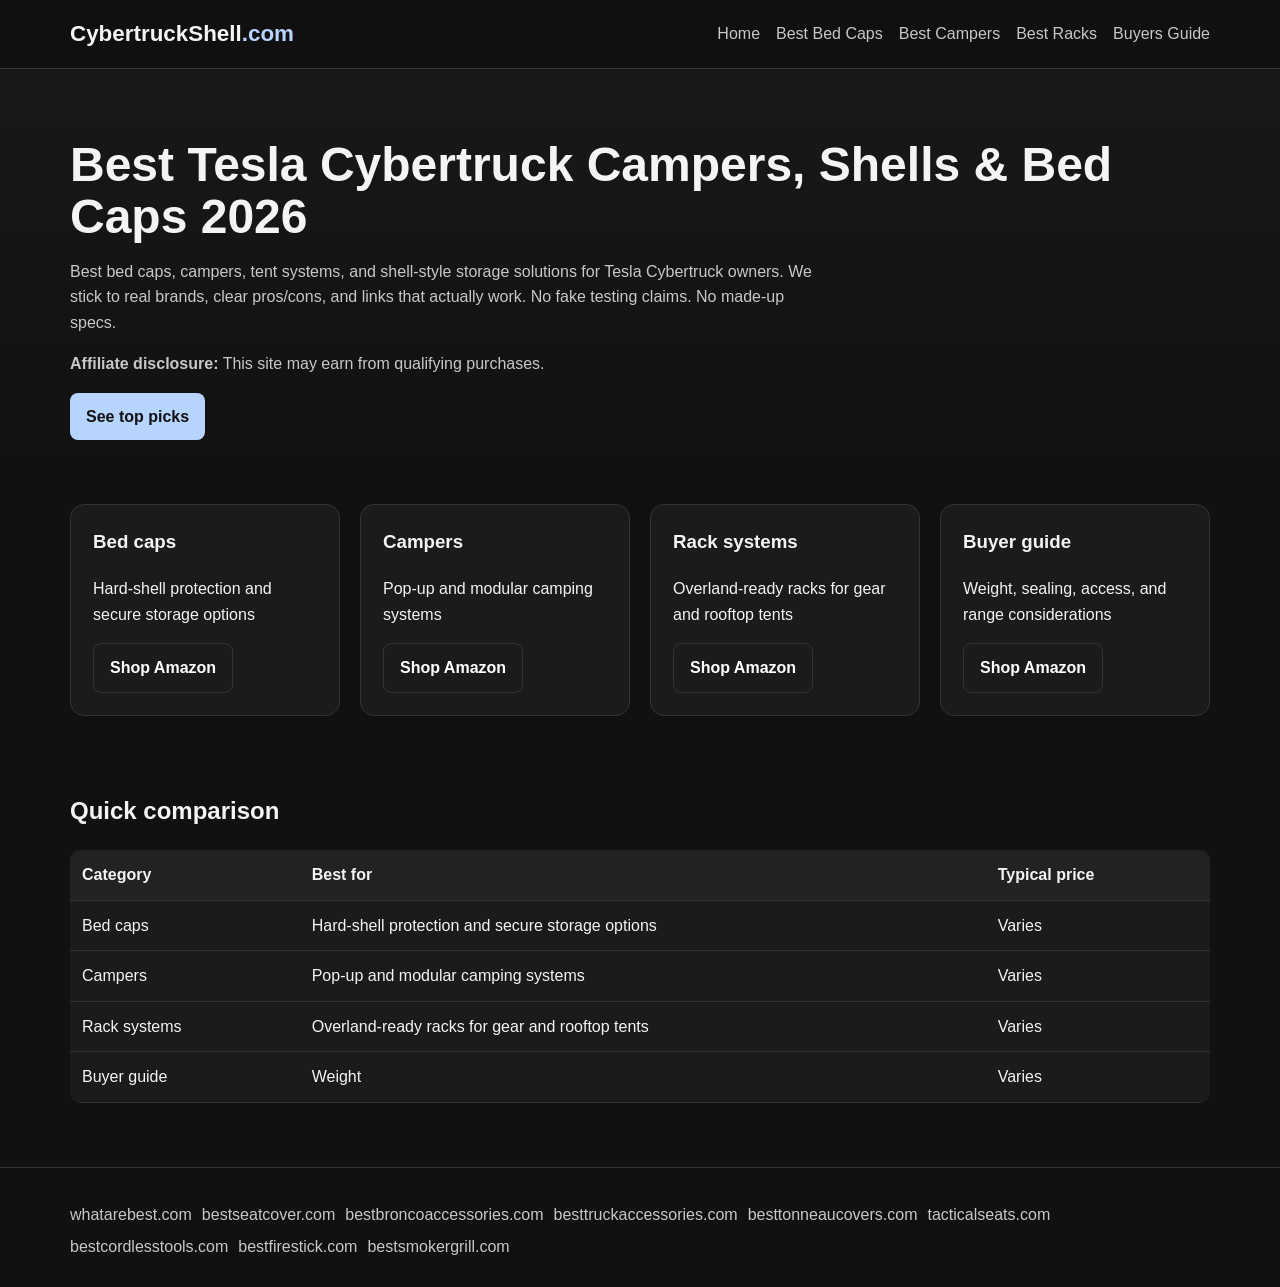
==== index.html @ 1a629e24 "Build affiliate site" ====
<!DOCTYPE html><html lang="en"><head><meta charset="UTF-8"><meta name="viewport" content="width=device-width,initial-scale=1"><title>Best Tesla Cybertruck Campers, Shells & Bed Caps 2026 | CybertruckShell.com</title><meta name="description" content="Best bed caps, campers, tent systems, and shell-style storage solutions for Tesla Cybertruck owners."><link rel="stylesheet" href="style.css"></head><body><nav><div class="container"><div class="logo">CybertruckShell<span>.com</span></div><div class="nav-links"><a href="index.html">Home</a><a href="best-bed-caps.html">Best Bed Caps</a><a href="best-campers.html">Best Campers</a><a href="best-racks.html">Best Racks</a><a href="buyers-guide.html">Buyers Guide</a></div></div></nav><header class="hero"><div class="container"><h1>Best Tesla Cybertruck Campers, Shells & Bed Caps 2026</h1><p>Best bed caps, campers, tent systems, and shell-style storage solutions for Tesla Cybertruck owners. We stick to real brands, clear pros/cons, and links that actually work. No fake testing claims. No made-up specs.</p><p><strong>Affiliate disclosure:</strong> This site may earn from qualifying purchases.</p><a class="btn btn-primary" href="#picks">See top picks</a></div></header><section id="picks"><div class="container"><div class="grid"><div class="card"><h3>Bed caps</h3><p>Hard-shell protection and secure storage options</p><a class="btn btn-outline" href="https://www.amazon.com/s?k=tesla+cybertruck+shell+bed+caps&tag=brazenprodu01-20" target="_blank" rel="nofollow noopener">Shop Amazon</a></div><div class="card"><h3>Campers</h3><p>Pop-up and modular camping systems</p><a class="btn btn-outline" href="https://www.amazon.com/s?k=tesla+cybertruck+shell+campers&tag=brazenprodu01-20" target="_blank" rel="nofollow noopener">Shop Amazon</a></div><div class="card"><h3>Rack systems</h3><p>Overland-ready racks for gear and rooftop tents</p><a class="btn btn-outline" href="https://www.amazon.com/s?k=tesla+cybertruck+shell+rack+systems&tag=brazenprodu01-20" target="_blank" rel="nofollow noopener">Shop Amazon</a></div><div class="card"><h3>Buyer guide</h3><p>Weight, sealing, access, and range considerations</p><a class="btn btn-outline" href="https://www.amazon.com/s?k=tesla+cybertruck+shell+buyer+guide&tag=brazenprodu01-20" target="_blank" rel="nofollow noopener">Shop Amazon</a></div></div></div></section><section><div class="container"><h2>Quick comparison</h2><table><thead><tr><th>Category</th><th>Best for</th><th>Typical price</th></tr></thead><tbody><tr><td>Bed caps</td><td>Hard-shell protection and secure storage options</td><td>Varies</td></tr><tr><td>Campers</td><td>Pop-up and modular camping systems</td><td>Varies</td></tr><tr><td>Rack systems</td><td>Overland-ready racks for gear and rooftop tents</td><td>Varies</td></tr><tr><td>Buyer guide</td><td>Weight</td><td>Varies</td></tr></tbody></table></div></section><footer class="footer"><div class="container"><div class="network"><a href="https://whatarebest.com">whatarebest.com</a><a href="https://bestseatcover.com">bestseatcover.com</a><a href="https://bestbroncoaccessories.com">bestbroncoaccessories.com</a><a href="https://besttruckaccessories.com">besttruckaccessories.com</a><a href="https://besttonneaucovers.com">besttonneaucovers.com</a><a href="https://tacticalseats.com">tacticalseats.com</a><a href="https://bestcordlesstools.com">bestcordlesstools.com</a><a href="https://bestfirestick.com">bestfirestick.com</a><a href="https://bestsmokergrill.com">bestsmokergrill.com</a></div></div></footer></body></html>
---- style.css ----
:root{--bg:#111;--card:#1b1b1b;--text:#f4f4f4;--muted:#c8c8c8;--accent:#b7d4ff;--border:#333}*{box-sizing:border-box}body{margin:0;font-family:Arial,sans-serif;background:var(--bg);color:var(--text);line-height:1.6}a{color:var(--accent);text-decoration:none}.container{max-width:1180px;margin:0 auto;padding:0 20px}nav{position:sticky;top:0;background:#111c;border-bottom:1px solid var(--border)}nav .container{display:flex;justify-content:space-between;align-items:center;padding:16px 20px}.logo{font-weight:800;font-size:1.4rem}.logo span{color:var(--accent)}.nav-links a{margin-left:16px;color:var(--muted)}.hero{padding:70px 0 36px;background:linear-gradient(180deg,rgba(255,255,255,.03),transparent)}.hero h1{font-size:3rem;line-height:1.08;margin:0 0 12px}.hero p{max-width:760px;color:var(--muted)}.grid{display:grid;grid-template-columns:repeat(auto-fit,minmax(260px,1fr));gap:20px}.card{background:var(--card);border:1px solid var(--border);border-radius:14px;padding:22px}.card h3{margin-top:0}.btn{display:inline-block;padding:11px 16px;border-radius:8px;font-weight:700}.btn-primary{background:var(--accent);color:#111}.btn-outline{border:1px solid var(--border);color:#fff}section{padding:28px 0}table{width:100%;border-collapse:collapse;background:var(--card);border-radius:10px;overflow:hidden}th,td{padding:12px;border-bottom:1px solid var(--border);text-align:left}th{background:#222}.footer{border-top:1px solid var(--border);margin-top:36px;padding:28px 0;color:var(--muted)}.network a{display:inline-block;margin:6px 10px 0 0;color:var(--muted)}@media(max-width:700px){.hero h1{font-size:2.2rem}nav .container{display:block}.nav-links{margin-top:10px}}
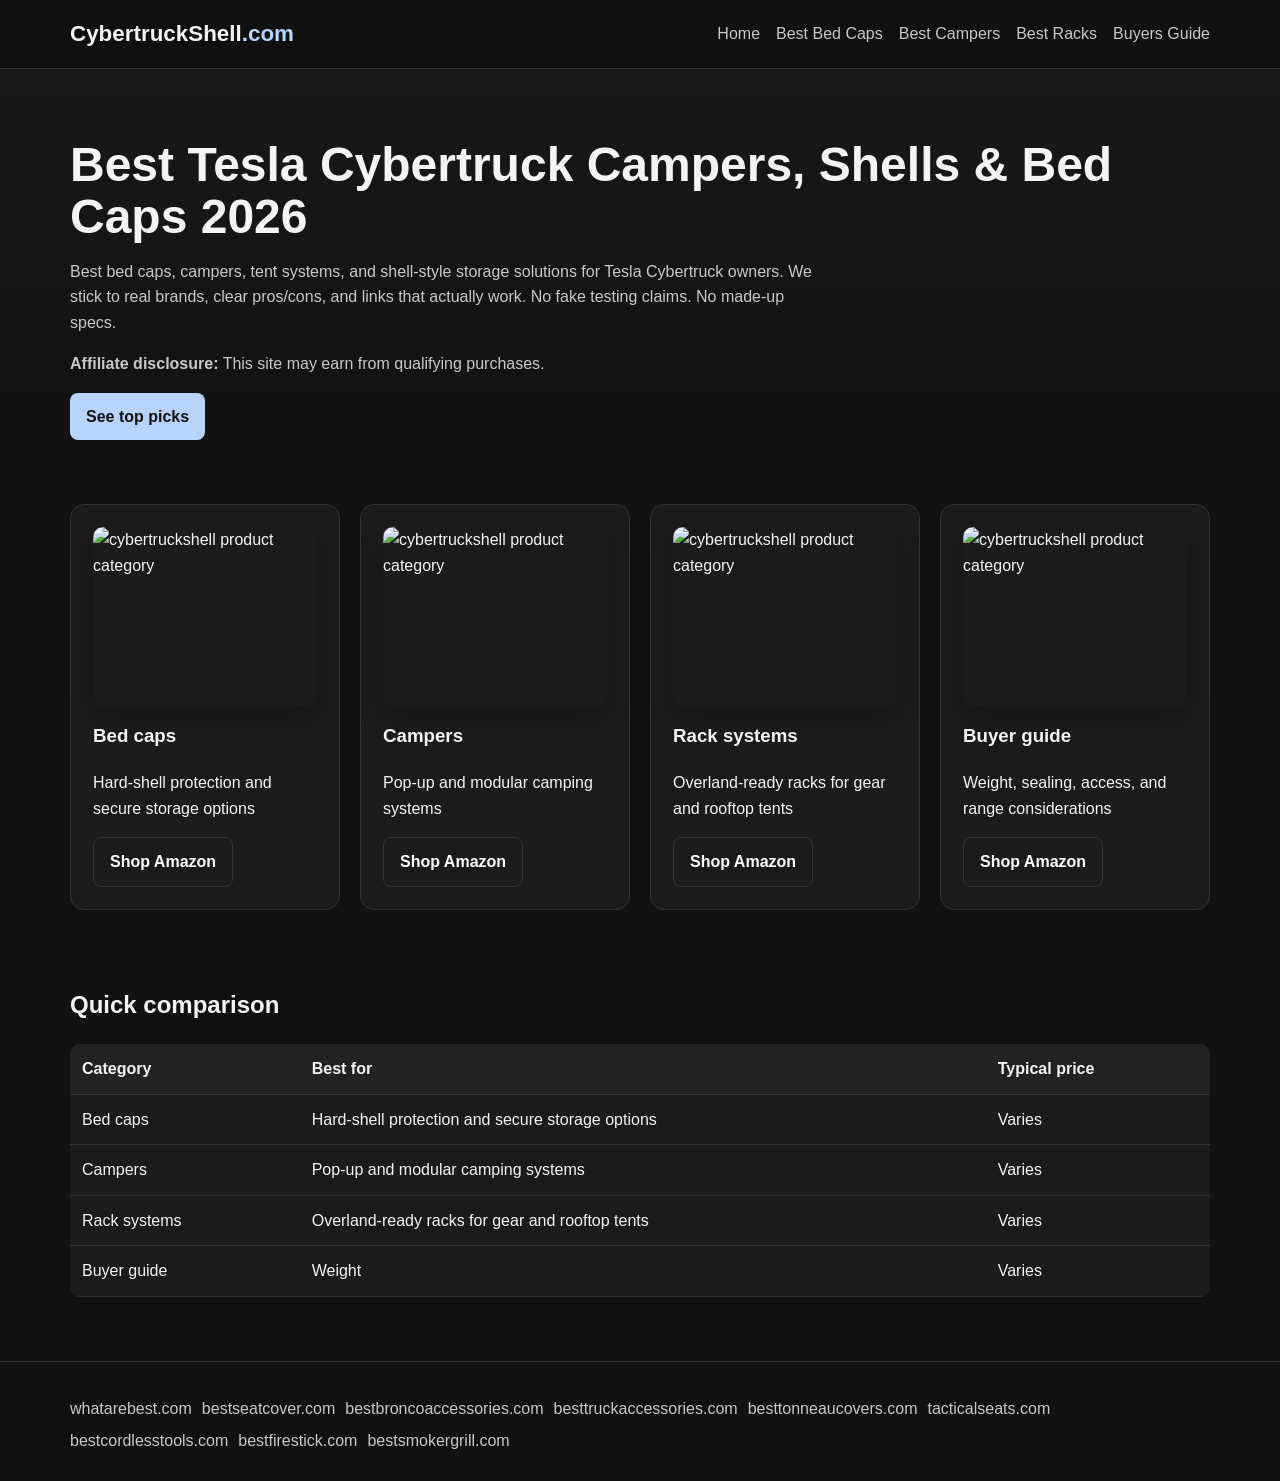
==== commit a778c9eb: "Upgrade: real hero/card imagery, cleaner copy, buyer-first framing" ====
--- a/index.html
+++ b/index.html
@@ -1 +1 @@
-<!DOCTYPE html><html lang="en"><head><meta charset="UTF-8"><meta name="viewport" content="width=device-width,initial-scale=1"><title>Best Tesla Cybertruck Campers, Shells & Bed Caps 2026 | CybertruckShell.com</title><meta name="description" content="Best bed caps, campers, tent systems, and shell-style storage solutions for Tesla Cybertruck owners."><link rel="stylesheet" href="style.css"></head><body><nav><div class="container"><div class="logo">CybertruckShell<span>.com</span></div><div class="nav-links"><a href="index.html">Home</a><a href="best-bed-caps.html">Best Bed Caps</a><a href="best-campers.html">Best Campers</a><a href="best-racks.html">Best Racks</a><a href="buyers-guide.html">Buyers Guide</a></div></div></nav><header class="hero"><div class="container"><h1>Best Tesla Cybertruck Campers, Shells & Bed Caps 2026</h1><p>Best bed caps, campers, tent systems, and shell-style storage solutions for Tesla Cybertruck owners. We stick to real brands, clear pros/cons, and links that actually work. No fake testing claims. No made-up specs.</p><p><strong>Affiliate disclosure:</strong> This site may earn from qualifying purchases.</p><a class="btn btn-primary" href="#picks">See top picks</a></div></header><section id="picks"><div class="container"><div class="grid"><div class="card"><h3>Bed caps</h3><p>Hard-shell protection and secure storage options</p><a class="btn btn-outline" href="https://www.amazon.com/s?k=tesla+cybertruck+shell+bed+caps&tag=brazenprodu01-20" target="_blank" rel="nofollow noopener">Shop Amazon</a></div><div class="card"><h3>Campers</h3><p>Pop-up and modular camping systems</p><a class="btn btn-outline" href="https://www.amazon.com/s?k=tesla+cybertruck+shell+campers&tag=brazenprodu01-20" target="_blank" rel="nofollow noopener">Shop Amazon</a></div><div class="card"><h3>Rack systems</h3><p>Overland-ready racks for gear and rooftop tents</p><a class="btn btn-outline" href="https://www.amazon.com/s?k=tesla+cybertruck+shell+rack+systems&tag=brazenprodu01-20" target="_blank" rel="nofollow noopener">Shop Amazon</a></div><div class="card"><h3>Buyer guide</h3><p>Weight, sealing, access, and range considerations</p><a class="btn btn-outline" href="https://www.amazon.com/s?k=tesla+cybertruck+shell+buyer+guide&tag=brazenprodu01-20" target="_blank" rel="nofollow noopener">Shop Amazon</a></div></div></div></section><section><div class="container"><h2>Quick comparison</h2><table><thead><tr><th>Category</th><th>Best for</th><th>Typical price</th></tr></thead><tbody><tr><td>Bed caps</td><td>Hard-shell protection and secure storage options</td><td>Varies</td></tr><tr><td>Campers</td><td>Pop-up and modular camping systems</td><td>Varies</td></tr><tr><td>Rack systems</td><td>Overland-ready racks for gear and rooftop tents</td><td>Varies</td></tr><tr><td>Buyer guide</td><td>Weight</td><td>Varies</td></tr></tbody></table></div></section><footer class="footer"><div class="container"><div class="network"><a href="https://whatarebest.com">whatarebest.com</a><a href="https://bestseatcover.com">bestseatcover.com</a><a href="https://bestbroncoaccessories.com">bestbroncoaccessories.com</a><a href="https://besttruckaccessories.com">besttruckaccessories.com</a><a href="https://besttonneaucovers.com">besttonneaucovers.com</a><a href="https://tacticalseats.com">tacticalseats.com</a><a href="https://bestcordlesstools.com">bestcordlesstools.com</a><a href="https://bestfirestick.com">bestfirestick.com</a><a href="https://bestsmokergrill.com">bestsmokergrill.com</a></div></div></footer></body></html>+<!DOCTYPE html><html lang="en"><head><meta charset="UTF-8"><meta name="viewport" content="width=device-width,initial-scale=1"><title>Best Tesla Cybertruck Campers, Shells & Bed Caps 2026 | CybertruckShell.com</title><meta name="description" content="Best bed caps, campers, tent systems, and shell-style storage solutions for Tesla Cybertruck owners."><link rel="stylesheet" href="style.css"></head><body><nav><div class="container"><div class="logo">CybertruckShell<span>.com</span></div><div class="nav-links"><a href="index.html">Home</a><a href="best-bed-caps.html">Best Bed Caps</a><a href="best-campers.html">Best Campers</a><a href="best-racks.html">Best Racks</a><a href="buyers-guide.html">Buyers Guide</a></div></div></nav><header class="hero"><div class="container"><h1>Best Tesla Cybertruck Campers, Shells & Bed Caps 2026</h1><p>Best bed caps, campers, tent systems, and shell-style storage solutions for Tesla Cybertruck owners. We stick to real brands, clear pros/cons, and links that actually work. No fake testing claims. No made-up specs.</p><p><strong>Affiliate disclosure:</strong> This site may earn from qualifying purchases.</p><a class="btn btn-primary" href="#picks">See top picks</a></div></header><section id="picks"><div class="container"><div class="grid"><div class="card"><img alt="cybertruckshell product category" loading="lazy" src="https://m.media-amazon.com/images/I/61mpK93Qg0L._AC_SL1500_.jpg"/><h3>Bed caps</h3><p>Hard-shell protection and secure storage options</p><a class="btn btn-outline" href="https://www.amazon.com/s?k=tesla+cybertruck+shell+bed+caps&tag=brazenprodu01-20" target="_blank" rel="nofollow noopener">Shop Amazon</a></div><div class="card"><img alt="cybertruckshell product category" loading="lazy" src="https://m.media-amazon.com/images/I/61mpK93Qg0L._AC_SL1500_.jpg"/><h3>Campers</h3><p>Pop-up and modular camping systems</p><a class="btn btn-outline" href="https://www.amazon.com/s?k=tesla+cybertruck+shell+campers&tag=brazenprodu01-20" target="_blank" rel="nofollow noopener">Shop Amazon</a></div><div class="card"><img alt="cybertruckshell product category" loading="lazy" src="https://m.media-amazon.com/images/I/61mpK93Qg0L._AC_SL1500_.jpg"/><h3>Rack systems</h3><p>Overland-ready racks for gear and rooftop tents</p><a class="btn btn-outline" href="https://www.amazon.com/s?k=tesla+cybertruck+shell+rack+systems&tag=brazenprodu01-20" target="_blank" rel="nofollow noopener">Shop Amazon</a></div><div class="card"><img alt="cybertruckshell product category" loading="lazy" src="https://m.media-amazon.com/images/I/61mpK93Qg0L._AC_SL1500_.jpg"/><h3>Buyer guide</h3><p>Weight, sealing, access, and range considerations</p><a class="btn btn-outline" href="https://www.amazon.com/s?k=tesla+cybertruck+shell+buyer+guide&tag=brazenprodu01-20" target="_blank" rel="nofollow noopener">Shop Amazon</a></div></div></div></section><section><div class="container"><h2>Quick comparison</h2><table><thead><tr><th>Category</th><th>Best for</th><th>Typical price</th></tr></thead><tbody><tr><td>Bed caps</td><td>Hard-shell protection and secure storage options</td><td>Varies</td></tr><tr><td>Campers</td><td>Pop-up and modular camping systems</td><td>Varies</td></tr><tr><td>Rack systems</td><td>Overland-ready racks for gear and rooftop tents</td><td>Varies</td></tr><tr><td>Buyer guide</td><td>Weight</td><td>Varies</td></tr></tbody></table></div></section><footer class="footer"><div class="container"><div class="network"><a href="https://whatarebest.com">whatarebest.com</a><a href="https://bestseatcover.com">bestseatcover.com</a><a href="https://bestbroncoaccessories.com">bestbroncoaccessories.com</a><a href="https://besttruckaccessories.com">besttruckaccessories.com</a><a href="https://besttonneaucovers.com">besttonneaucovers.com</a><a href="https://tacticalseats.com">tacticalseats.com</a><a href="https://bestcordlesstools.com">bestcordlesstools.com</a><a href="https://bestfirestick.com">bestfirestick.com</a><a href="https://bestsmokergrill.com">bestsmokergrill.com</a></div></div></footer></body></html>
--- a/style.css
+++ b/style.css
@@ -1 +1,2 @@
-:root{--bg:#111;--card:#1b1b1b;--text:#f4f4f4;--muted:#c8c8c8;--accent:#b7d4ff;--border:#333}*{box-sizing:border-box}body{margin:0;font-family:Arial,sans-serif;background:var(--bg);color:var(--text);line-height:1.6}a{color:var(--accent);text-decoration:none}.container{max-width:1180px;margin:0 auto;padding:0 20px}nav{position:sticky;top:0;background:#111c;border-bottom:1px solid var(--border)}nav .container{display:flex;justify-content:space-between;align-items:center;padding:16px 20px}.logo{font-weight:800;font-size:1.4rem}.logo span{color:var(--accent)}.nav-links a{margin-left:16px;color:var(--muted)}.hero{padding:70px 0 36px;background:linear-gradient(180deg,rgba(255,255,255,.03),transparent)}.hero h1{font-size:3rem;line-height:1.08;margin:0 0 12px}.hero p{max-width:760px;color:var(--muted)}.grid{display:grid;grid-template-columns:repeat(auto-fit,minmax(260px,1fr));gap:20px}.card{background:var(--card);border:1px solid var(--border);border-radius:14px;padding:22px}.card h3{margin-top:0}.btn{display:inline-block;padding:11px 16px;border-radius:8px;font-weight:700}.btn-primary{background:var(--accent);color:#111}.btn-outline{border:1px solid var(--border);color:#fff}section{padding:28px 0}table{width:100%;border-collapse:collapse;background:var(--card);border-radius:10px;overflow:hidden}th,td{padding:12px;border-bottom:1px solid var(--border);text-align:left}th{background:#222}.footer{border-top:1px solid var(--border);margin-top:36px;padding:28px 0;color:var(--muted)}.network a{display:inline-block;margin:6px 10px 0 0;color:var(--muted)}@media(max-width:700px){.hero h1{font-size:2.2rem}nav .container{display:block}.nav-links{margin-top:10px}}+:root{--bg:#111;--card:#1b1b1b;--text:#f4f4f4;--muted:#c8c8c8;--accent:#b7d4ff;--border:#333}*{box-sizing:border-box}body{margin:0;font-family:Arial,sans-serif;background:var(--bg);color:var(--text);line-height:1.6}a{color:var(--accent);text-decoration:none}.container{max-width:1180px;margin:0 auto;padding:0 20px}nav{position:sticky;top:0;background:#111c;border-bottom:1px solid var(--border)}nav .container{display:flex;justify-content:space-between;align-items:center;padding:16px 20px}.logo{font-weight:800;font-size:1.4rem}.logo span{color:var(--accent)}.nav-links a{margin-left:16px;color:var(--muted)}.hero{padding:70px 0 36px;background:linear-gradient(180deg,rgba(255,255,255,.03),transparent)}.hero h1{font-size:3rem;line-height:1.08;margin:0 0 12px}.hero p{max-width:760px;color:var(--muted)}.grid{display:grid;grid-template-columns:repeat(auto-fit,minmax(260px,1fr));gap:20px}.card{background:var(--card);border:1px solid var(--border);border-radius:14px;padding:22px}.card h3{margin-top:0}.btn{display:inline-block;padding:11px 16px;border-radius:8px;font-weight:700}.btn-primary{background:var(--accent);color:#111}.btn-outline{border:1px solid var(--border);color:#fff}section{padding:28px 0}table{width:100%;border-collapse:collapse;background:var(--card);border-radius:10px;overflow:hidden}th,td{padding:12px;border-bottom:1px solid var(--border);text-align:left}th{background:#222}.footer{border-top:1px solid var(--border);margin-top:36px;padding:28px 0;color:var(--muted)}.network a{display:inline-block;margin:6px 10px 0 0;color:var(--muted)}@media(max-width:700px){.hero h1{font-size:2.2rem}nav .container{display:block}.nav-links{margin-top:10px}}
+.card img{width:100%;height:180px;object-fit:cover;border-radius:10px;margin:0 0 14px;display:block;box-shadow:0 10px 26px rgba(0,0,0,.18)}
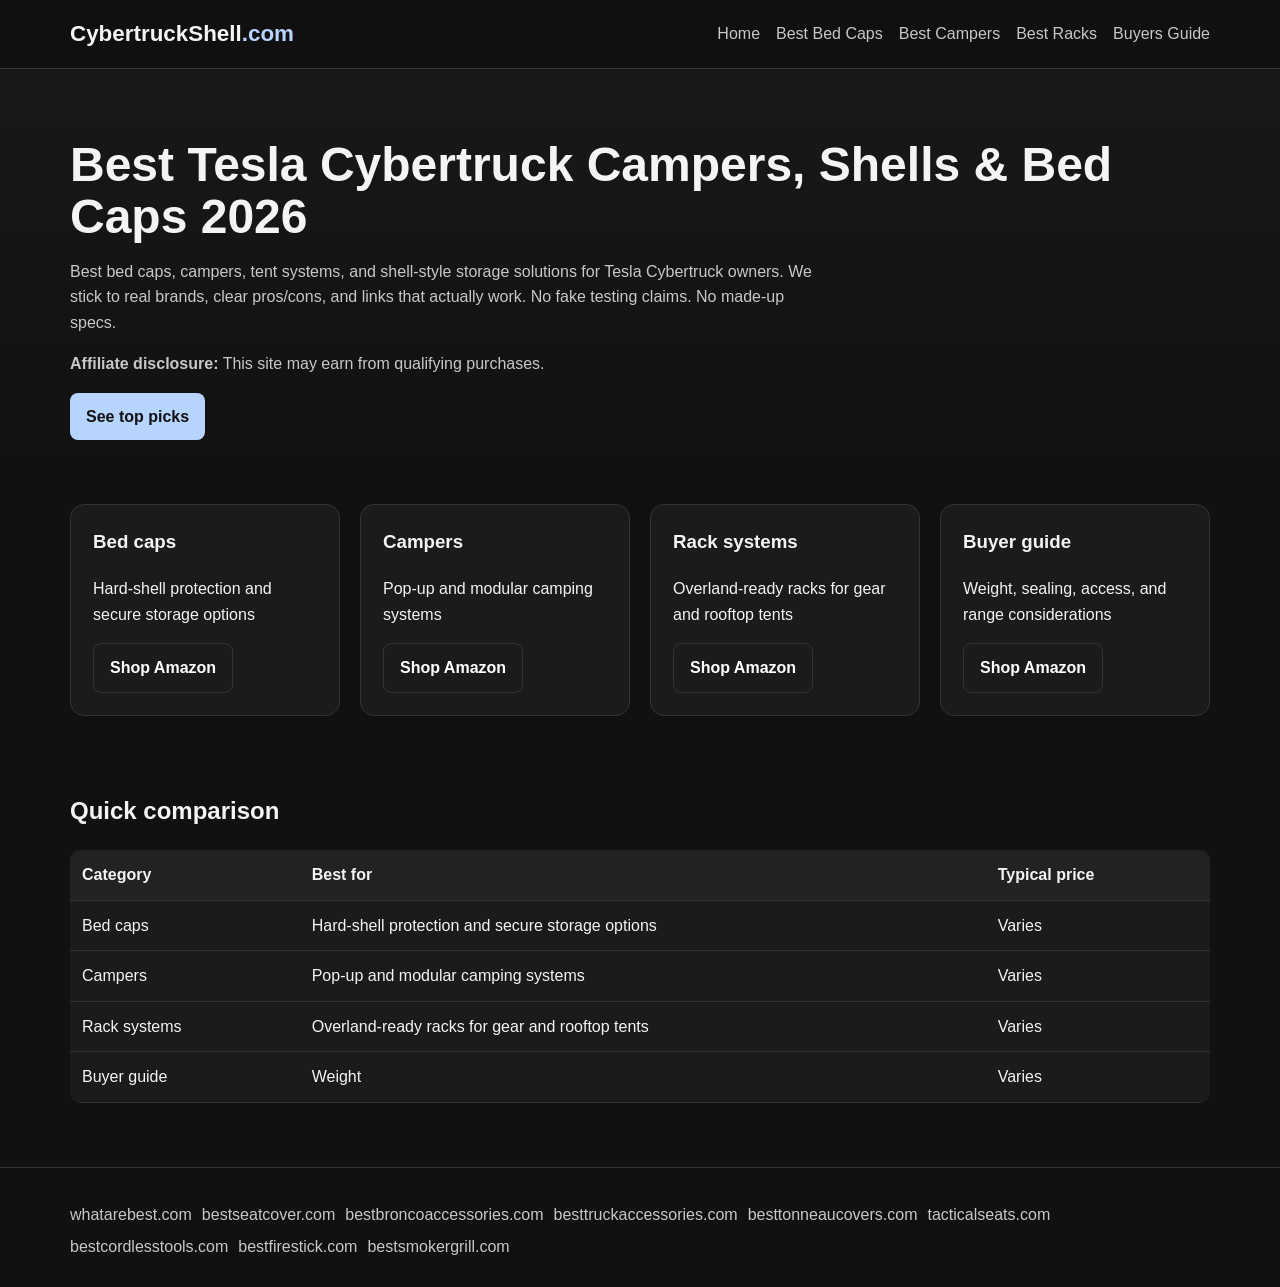
==== commit c0c3f94b: "Fix duplicate/placeholder images across vehicle/product cards (4 fixes (0 swap, 4 strip)) Network-wi" ====
--- a/index.html
+++ b/index.html
@@ -1 +1 @@
-<!DOCTYPE html><html lang="en"><head><meta charset="UTF-8"><meta name="viewport" content="width=device-width,initial-scale=1"><title>Best Tesla Cybertruck Campers, Shells & Bed Caps 2026 | CybertruckShell.com</title><meta name="description" content="Best bed caps, campers, tent systems, and shell-style storage solutions for Tesla Cybertruck owners."><link rel="stylesheet" href="style.css"></head><body><nav><div class="container"><div class="logo">CybertruckShell<span>.com</span></div><div class="nav-links"><a href="index.html">Home</a><a href="best-bed-caps.html">Best Bed Caps</a><a href="best-campers.html">Best Campers</a><a href="best-racks.html">Best Racks</a><a href="buyers-guide.html">Buyers Guide</a></div></div></nav><header class="hero"><div class="container"><h1>Best Tesla Cybertruck Campers, Shells & Bed Caps 2026</h1><p>Best bed caps, campers, tent systems, and shell-style storage solutions for Tesla Cybertruck owners. We stick to real brands, clear pros/cons, and links that actually work. No fake testing claims. No made-up specs.</p><p><strong>Affiliate disclosure:</strong> This site may earn from qualifying purchases.</p><a class="btn btn-primary" href="#picks">See top picks</a></div></header><section id="picks"><div class="container"><div class="grid"><div class="card"><img alt="cybertruckshell product category" loading="lazy" src="https://m.media-amazon.com/images/I/61mpK93Qg0L._AC_SL1500_.jpg"/><h3>Bed caps</h3><p>Hard-shell protection and secure storage options</p><a class="btn btn-outline" href="https://www.amazon.com/s?k=tesla+cybertruck+shell+bed+caps&tag=brazenprodu01-20" target="_blank" rel="nofollow noopener">Shop Amazon</a></div><div class="card"><img alt="cybertruckshell product category" loading="lazy" src="https://m.media-amazon.com/images/I/61mpK93Qg0L._AC_SL1500_.jpg"/><h3>Campers</h3><p>Pop-up and modular camping systems</p><a class="btn btn-outline" href="https://www.amazon.com/s?k=tesla+cybertruck+shell+campers&tag=brazenprodu01-20" target="_blank" rel="nofollow noopener">Shop Amazon</a></div><div class="card"><img alt="cybertruckshell product category" loading="lazy" src="https://m.media-amazon.com/images/I/61mpK93Qg0L._AC_SL1500_.jpg"/><h3>Rack systems</h3><p>Overland-ready racks for gear and rooftop tents</p><a class="btn btn-outline" href="https://www.amazon.com/s?k=tesla+cybertruck+shell+rack+systems&tag=brazenprodu01-20" target="_blank" rel="nofollow noopener">Shop Amazon</a></div><div class="card"><img alt="cybertruckshell product category" loading="lazy" src="https://m.media-amazon.com/images/I/61mpK93Qg0L._AC_SL1500_.jpg"/><h3>Buyer guide</h3><p>Weight, sealing, access, and range considerations</p><a class="btn btn-outline" href="https://www.amazon.com/s?k=tesla+cybertruck+shell+buyer+guide&tag=brazenprodu01-20" target="_blank" rel="nofollow noopener">Shop Amazon</a></div></div></div></section><section><div class="container"><h2>Quick comparison</h2><table><thead><tr><th>Category</th><th>Best for</th><th>Typical price</th></tr></thead><tbody><tr><td>Bed caps</td><td>Hard-shell protection and secure storage options</td><td>Varies</td></tr><tr><td>Campers</td><td>Pop-up and modular camping systems</td><td>Varies</td></tr><tr><td>Rack systems</td><td>Overland-ready racks for gear and rooftop tents</td><td>Varies</td></tr><tr><td>Buyer guide</td><td>Weight</td><td>Varies</td></tr></tbody></table></div></section><footer class="footer"><div class="container"><div class="network"><a href="https://whatarebest.com">whatarebest.com</a><a href="https://bestseatcover.com">bestseatcover.com</a><a href="https://bestbroncoaccessories.com">bestbroncoaccessories.com</a><a href="https://besttruckaccessories.com">besttruckaccessories.com</a><a href="https://besttonneaucovers.com">besttonneaucovers.com</a><a href="https://tacticalseats.com">tacticalseats.com</a><a href="https://bestcordlesstools.com">bestcordlesstools.com</a><a href="https://bestfirestick.com">bestfirestick.com</a><a href="https://bestsmokergrill.com">bestsmokergrill.com</a></div></div></footer></body></html>+<!DOCTYPE html><html lang="en"><head><meta charset="UTF-8"><meta name="viewport" content="width=device-width,initial-scale=1"><title>Best Tesla Cybertruck Campers, Shells & Bed Caps 2026 | CybertruckShell.com</title><meta name="description" content="Best bed caps, campers, tent systems, and shell-style storage solutions for Tesla Cybertruck owners."><link rel="stylesheet" href="style.css"></head><body><nav><div class="container"><div class="logo">CybertruckShell<span>.com</span></div><div class="nav-links"><a href="index.html">Home</a><a href="best-bed-caps.html">Best Bed Caps</a><a href="best-campers.html">Best Campers</a><a href="best-racks.html">Best Racks</a><a href="buyers-guide.html">Buyers Guide</a></div></div></nav><header class="hero"><div class="container"><h1>Best Tesla Cybertruck Campers, Shells & Bed Caps 2026</h1><p>Best bed caps, campers, tent systems, and shell-style storage solutions for Tesla Cybertruck owners. We stick to real brands, clear pros/cons, and links that actually work. No fake testing claims. No made-up specs.</p><p><strong>Affiliate disclosure:</strong> This site may earn from qualifying purchases.</p><a class="btn btn-primary" href="#picks">See top picks</a></div></header><section id="picks"><div class="container"><div class="grid"><div class="card"><h3>Bed caps</h3><p>Hard-shell protection and secure storage options</p><a class="btn btn-outline" href="https://www.amazon.com/s?k=tesla+cybertruck+shell+bed+caps&tag=brazenprodu01-20" target="_blank" rel="nofollow noopener">Shop Amazon</a></div><div class="card"><h3>Campers</h3><p>Pop-up and modular camping systems</p><a class="btn btn-outline" href="https://www.amazon.com/s?k=tesla+cybertruck+shell+campers&tag=brazenprodu01-20" target="_blank" rel="nofollow noopener">Shop Amazon</a></div><div class="card"><h3>Rack systems</h3><p>Overland-ready racks for gear and rooftop tents</p><a class="btn btn-outline" href="https://www.amazon.com/s?k=tesla+cybertruck+shell+rack+systems&tag=brazenprodu01-20" target="_blank" rel="nofollow noopener">Shop Amazon</a></div><div class="card"><h3>Buyer guide</h3><p>Weight, sealing, access, and range considerations</p><a class="btn btn-outline" href="https://www.amazon.com/s?k=tesla+cybertruck+shell+buyer+guide&tag=brazenprodu01-20" target="_blank" rel="nofollow noopener">Shop Amazon</a></div></div></div></section><section><div class="container"><h2>Quick comparison</h2><table><thead><tr><th>Category</th><th>Best for</th><th>Typical price</th></tr></thead><tbody><tr><td>Bed caps</td><td>Hard-shell protection and secure storage options</td><td>Varies</td></tr><tr><td>Campers</td><td>Pop-up and modular camping systems</td><td>Varies</td></tr><tr><td>Rack systems</td><td>Overland-ready racks for gear and rooftop tents</td><td>Varies</td></tr><tr><td>Buyer guide</td><td>Weight</td><td>Varies</td></tr></tbody></table></div></section><footer class="footer"><div class="container"><div class="network"><a href="https://whatarebest.com">whatarebest.com</a><a href="https://bestseatcover.com">bestseatcover.com</a><a href="https://bestbroncoaccessories.com">bestbroncoaccessories.com</a><a href="https://besttruckaccessories.com">besttruckaccessories.com</a><a href="https://besttonneaucovers.com">besttonneaucovers.com</a><a href="https://tacticalseats.com">tacticalseats.com</a><a href="https://bestcordlesstools.com">bestcordlesstools.com</a><a href="https://bestfirestick.com">bestfirestick.com</a><a href="https://bestsmokergrill.com">bestsmokergrill.com</a></div></div></footer></body></html>
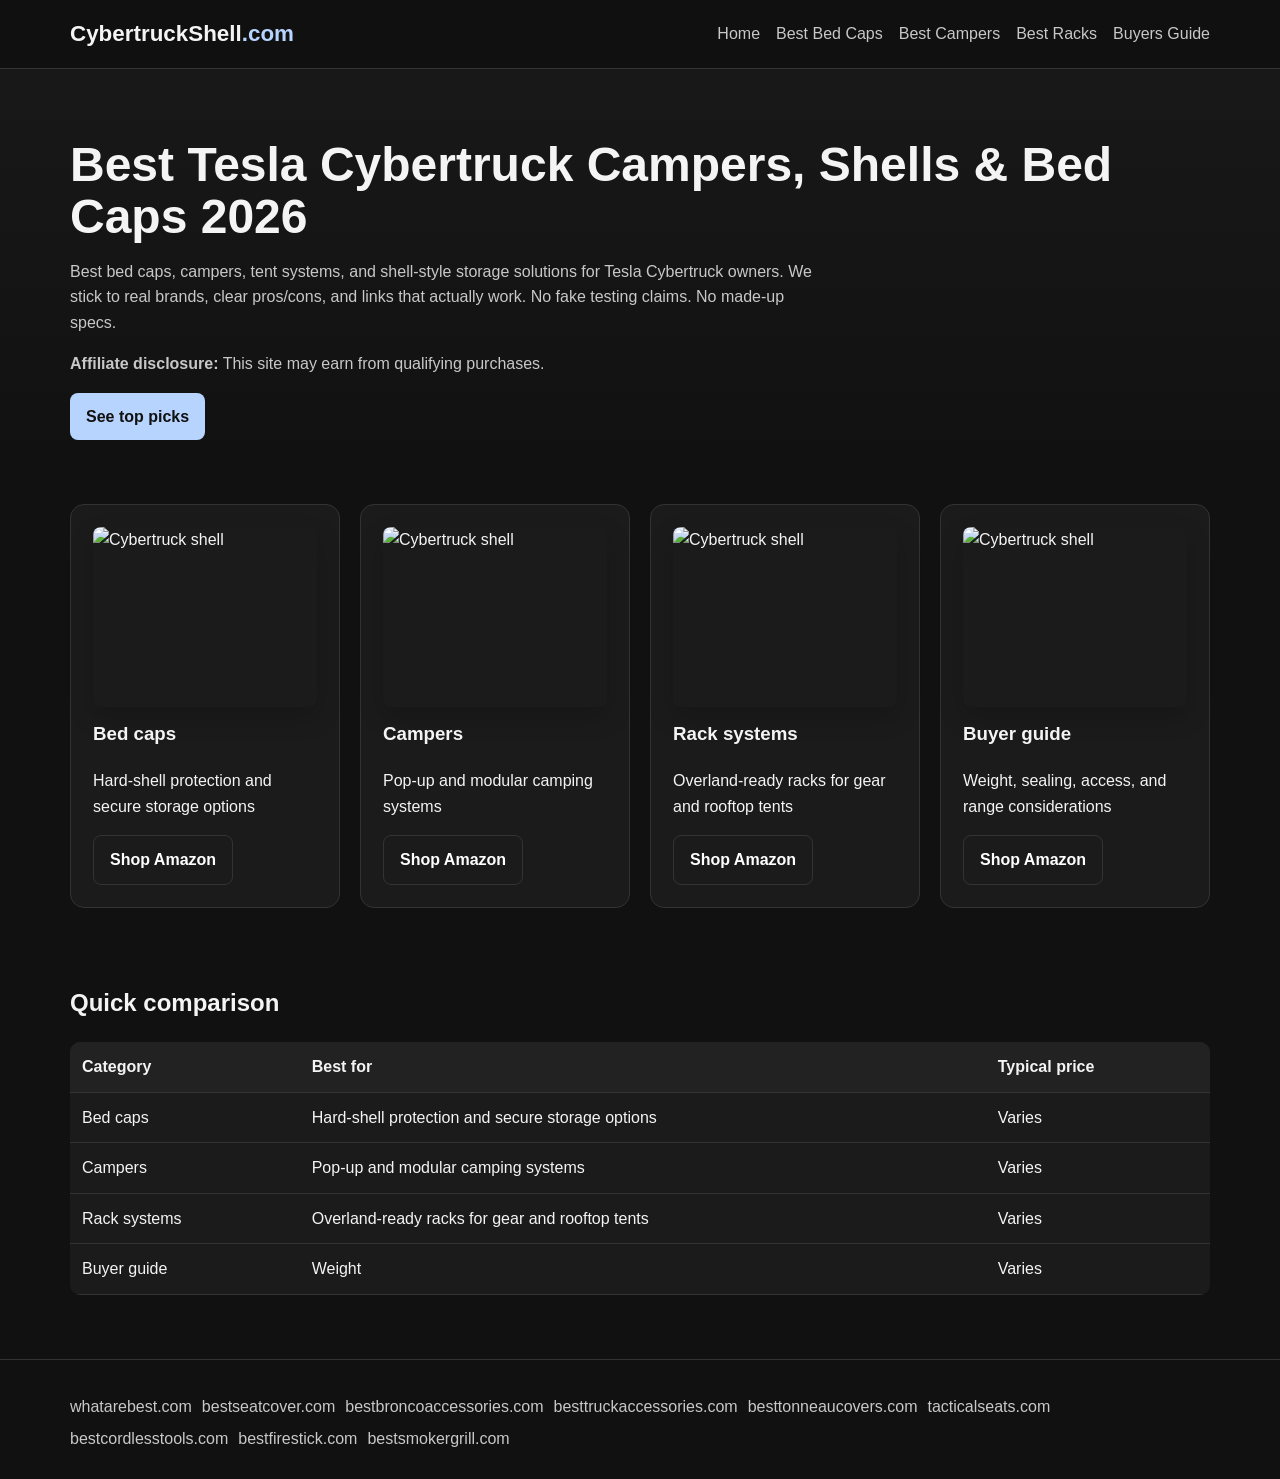
==== commit 23c632e8: "Restore real Amazon product images on category cards (verified 200 OK, vehicle-appropriate, unique p" ====
--- a/index.html
+++ b/index.html
@@ -1 +1 @@
-<!DOCTYPE html><html lang="en"><head><meta charset="UTF-8"><meta name="viewport" content="width=device-width,initial-scale=1"><title>Best Tesla Cybertruck Campers, Shells & Bed Caps 2026 | CybertruckShell.com</title><meta name="description" content="Best bed caps, campers, tent systems, and shell-style storage solutions for Tesla Cybertruck owners."><link rel="stylesheet" href="style.css"></head><body><nav><div class="container"><div class="logo">CybertruckShell<span>.com</span></div><div class="nav-links"><a href="index.html">Home</a><a href="best-bed-caps.html">Best Bed Caps</a><a href="best-campers.html">Best Campers</a><a href="best-racks.html">Best Racks</a><a href="buyers-guide.html">Buyers Guide</a></div></div></nav><header class="hero"><div class="container"><h1>Best Tesla Cybertruck Campers, Shells & Bed Caps 2026</h1><p>Best bed caps, campers, tent systems, and shell-style storage solutions for Tesla Cybertruck owners. We stick to real brands, clear pros/cons, and links that actually work. No fake testing claims. No made-up specs.</p><p><strong>Affiliate disclosure:</strong> This site may earn from qualifying purchases.</p><a class="btn btn-primary" href="#picks">See top picks</a></div></header><section id="picks"><div class="container"><div class="grid"><div class="card"><h3>Bed caps</h3><p>Hard-shell protection and secure storage options</p><a class="btn btn-outline" href="https://www.amazon.com/s?k=tesla+cybertruck+shell+bed+caps&tag=brazenprodu01-20" target="_blank" rel="nofollow noopener">Shop Amazon</a></div><div class="card"><h3>Campers</h3><p>Pop-up and modular camping systems</p><a class="btn btn-outline" href="https://www.amazon.com/s?k=tesla+cybertruck+shell+campers&tag=brazenprodu01-20" target="_blank" rel="nofollow noopener">Shop Amazon</a></div><div class="card"><h3>Rack systems</h3><p>Overland-ready racks for gear and rooftop tents</p><a class="btn btn-outline" href="https://www.amazon.com/s?k=tesla+cybertruck+shell+rack+systems&tag=brazenprodu01-20" target="_blank" rel="nofollow noopener">Shop Amazon</a></div><div class="card"><h3>Buyer guide</h3><p>Weight, sealing, access, and range considerations</p><a class="btn btn-outline" href="https://www.amazon.com/s?k=tesla+cybertruck+shell+buyer+guide&tag=brazenprodu01-20" target="_blank" rel="nofollow noopener">Shop Amazon</a></div></div></div></section><section><div class="container"><h2>Quick comparison</h2><table><thead><tr><th>Category</th><th>Best for</th><th>Typical price</th></tr></thead><tbody><tr><td>Bed caps</td><td>Hard-shell protection and secure storage options</td><td>Varies</td></tr><tr><td>Campers</td><td>Pop-up and modular camping systems</td><td>Varies</td></tr><tr><td>Rack systems</td><td>Overland-ready racks for gear and rooftop tents</td><td>Varies</td></tr><tr><td>Buyer guide</td><td>Weight</td><td>Varies</td></tr></tbody></table></div></section><footer class="footer"><div class="container"><div class="network"><a href="https://whatarebest.com">whatarebest.com</a><a href="https://bestseatcover.com">bestseatcover.com</a><a href="https://bestbroncoaccessories.com">bestbroncoaccessories.com</a><a href="https://besttruckaccessories.com">besttruckaccessories.com</a><a href="https://besttonneaucovers.com">besttonneaucovers.com</a><a href="https://tacticalseats.com">tacticalseats.com</a><a href="https://bestcordlesstools.com">bestcordlesstools.com</a><a href="https://bestfirestick.com">bestfirestick.com</a><a href="https://bestsmokergrill.com">bestsmokergrill.com</a></div></div></footer></body></html>+<!DOCTYPE html><html lang="en"><head><meta charset="UTF-8"><meta name="viewport" content="width=device-width,initial-scale=1"><title>Best Tesla Cybertruck Campers, Shells & Bed Caps 2026 | CybertruckShell.com</title><meta name="description" content="Best bed caps, campers, tent systems, and shell-style storage solutions for Tesla Cybertruck owners."><link rel="stylesheet" href="style.css"></head><body><nav><div class="container"><div class="logo">CybertruckShell<span>.com</span></div><div class="nav-links"><a href="index.html">Home</a><a href="best-bed-caps.html">Best Bed Caps</a><a href="best-campers.html">Best Campers</a><a href="best-racks.html">Best Racks</a><a href="buyers-guide.html">Buyers Guide</a></div></div></nav><header class="hero"><div class="container"><h1>Best Tesla Cybertruck Campers, Shells & Bed Caps 2026</h1><p>Best bed caps, campers, tent systems, and shell-style storage solutions for Tesla Cybertruck owners. We stick to real brands, clear pros/cons, and links that actually work. No fake testing claims. No made-up specs.</p><p><strong>Affiliate disclosure:</strong> This site may earn from qualifying purchases.</p><a class="btn btn-primary" href="#picks">See top picks</a></div></header><section id="picks"><div class="container"><div class="grid"><div class="card"><img src="https://m.media-amazon.com/images/I/51d4jLFeIgL._AC_SL1500_.jpg" alt="Cybertruck shell" style="width:100%;border-radius:8px;margin-bottom:12px" loading="lazy"><h3>Bed caps</h3><p>Hard-shell protection and secure storage options</p><a class="btn btn-outline" href="https://www.amazon.com/s?k=tesla+cybertruck+shell+bed+caps&tag=brazenprodu01-20" target="_blank" rel="nofollow noopener">Shop Amazon</a></div><div class="card"><img src="https://m.media-amazon.com/images/I/511gqp0yd-L._AC_SL1500_.jpg" alt="Cybertruck shell" style="width:100%;border-radius:8px;margin-bottom:12px" loading="lazy"><h3>Campers</h3><p>Pop-up and modular camping systems</p><a class="btn btn-outline" href="https://www.amazon.com/s?k=tesla+cybertruck+shell+campers&tag=brazenprodu01-20" target="_blank" rel="nofollow noopener">Shop Amazon</a></div><div class="card"><img src="https://m.media-amazon.com/images/I/71TVCl1hEaL._AC_SL1500_.jpg" alt="Cybertruck shell" style="width:100%;border-radius:8px;margin-bottom:12px" loading="lazy"><h3>Rack systems</h3><p>Overland-ready racks for gear and rooftop tents</p><a class="btn btn-outline" href="https://www.amazon.com/s?k=tesla+cybertruck+shell+rack+systems&tag=brazenprodu01-20" target="_blank" rel="nofollow noopener">Shop Amazon</a></div><div class="card"><img src="https://m.media-amazon.com/images/I/71DSXIV0O7L._AC_SL1500_.jpg" alt="Cybertruck shell" style="width:100%;border-radius:8px;margin-bottom:12px" loading="lazy"><h3>Buyer guide</h3><p>Weight, sealing, access, and range considerations</p><a class="btn btn-outline" href="https://www.amazon.com/s?k=tesla+cybertruck+shell+buyer+guide&tag=brazenprodu01-20" target="_blank" rel="nofollow noopener">Shop Amazon</a></div></div></div></section><section><div class="container"><h2>Quick comparison</h2><table><thead><tr><th>Category</th><th>Best for</th><th>Typical price</th></tr></thead><tbody><tr><td>Bed caps</td><td>Hard-shell protection and secure storage options</td><td>Varies</td></tr><tr><td>Campers</td><td>Pop-up and modular camping systems</td><td>Varies</td></tr><tr><td>Rack systems</td><td>Overland-ready racks for gear and rooftop tents</td><td>Varies</td></tr><tr><td>Buyer guide</td><td>Weight</td><td>Varies</td></tr></tbody></table></div></section><footer class="footer"><div class="container"><div class="network"><a href="https://whatarebest.com">whatarebest.com</a><a href="https://bestseatcover.com">bestseatcover.com</a><a href="https://bestbroncoaccessories.com">bestbroncoaccessories.com</a><a href="https://besttruckaccessories.com">besttruckaccessories.com</a><a href="https://besttonneaucovers.com">besttonneaucovers.com</a><a href="https://tacticalseats.com">tacticalseats.com</a><a href="https://bestcordlesstools.com">bestcordlesstools.com</a><a href="https://bestfirestick.com">bestfirestick.com</a><a href="https://bestsmokergrill.com">bestsmokergrill.com</a></div></div></footer></body></html>
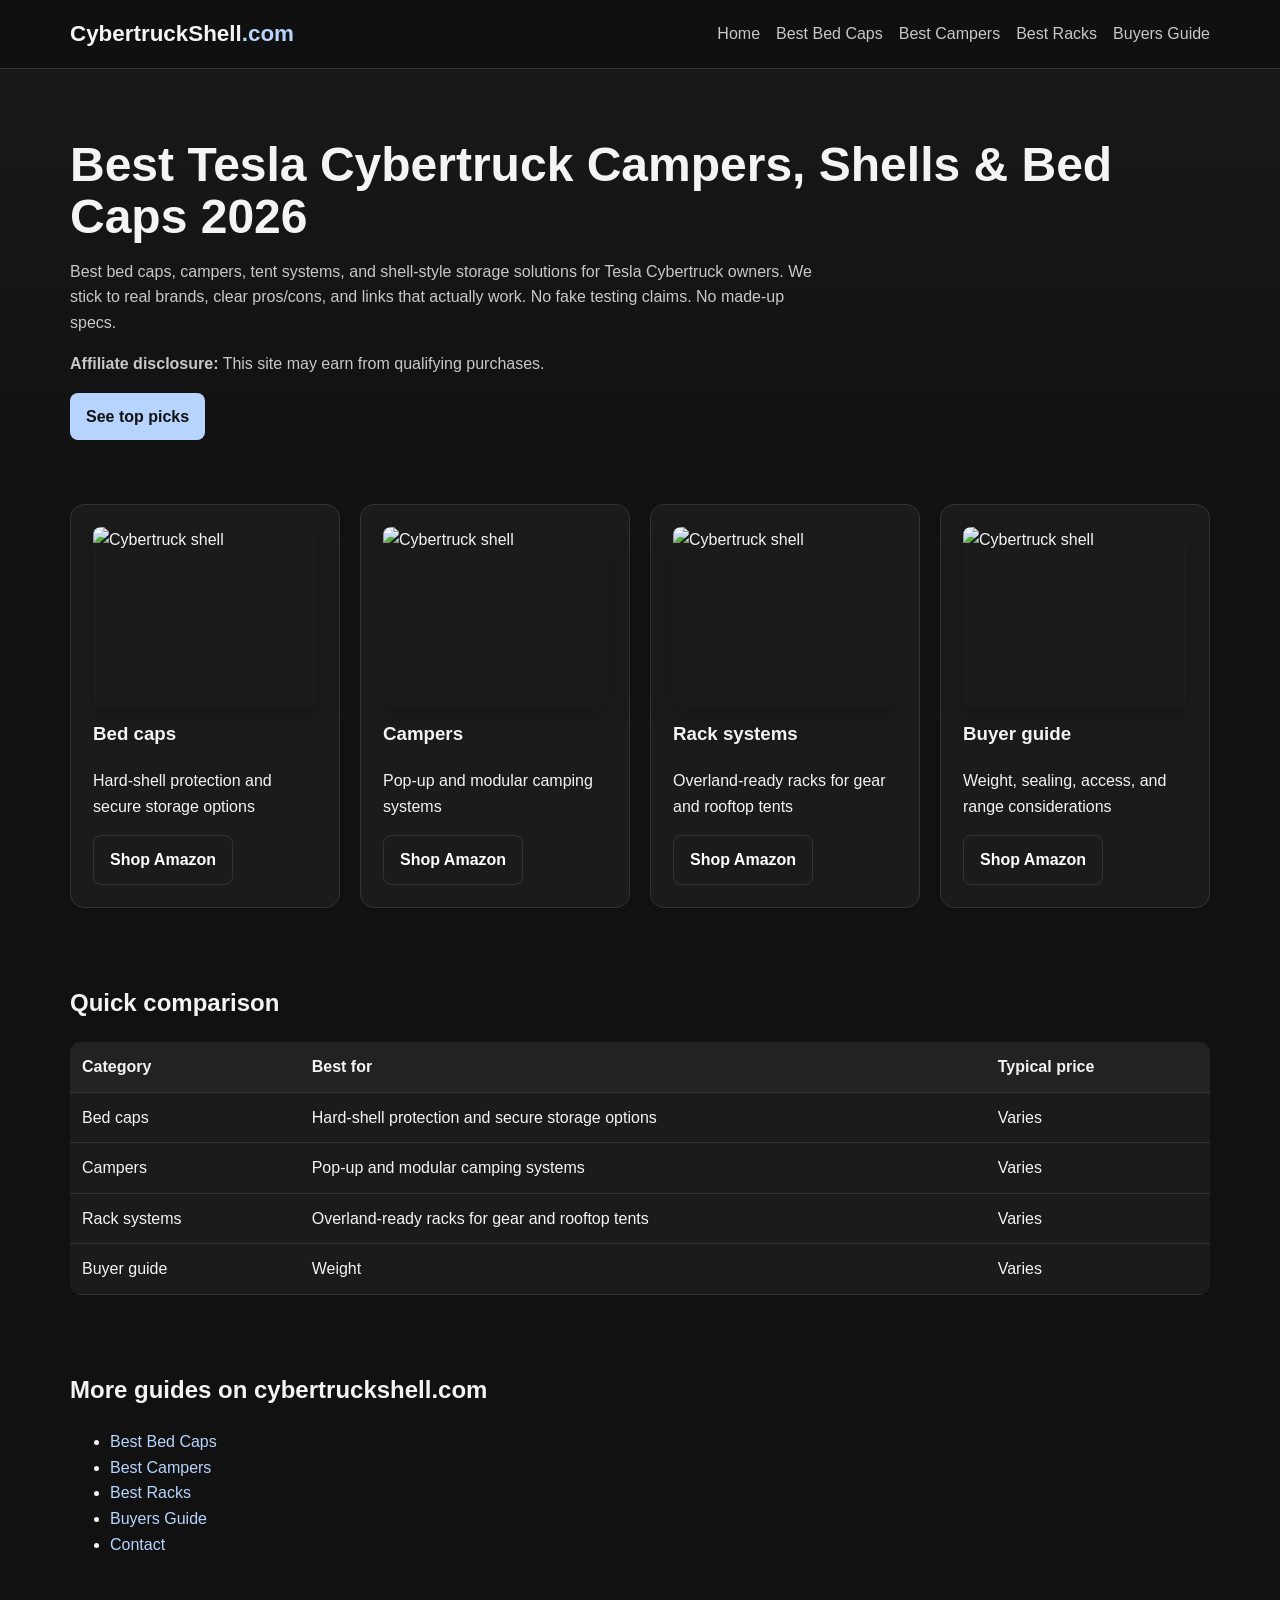
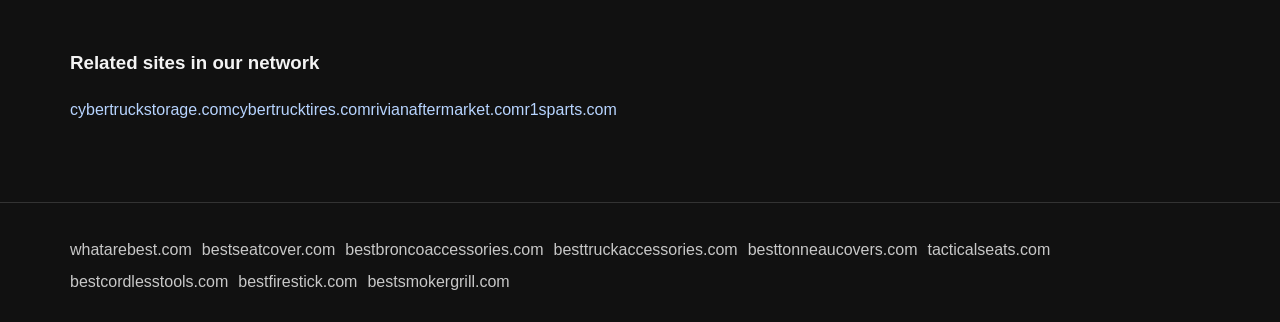
==== commit ab90920e: "SEO: boost internal linking + add JSON-LD schema" ====
--- a/index.html
+++ b/index.html
@@ -1 +1,3 @@
-<!DOCTYPE html><html lang="en"><head><meta charset="UTF-8"><meta name="viewport" content="width=device-width,initial-scale=1"><title>Best Tesla Cybertruck Campers, Shells & Bed Caps 2026 | CybertruckShell.com</title><meta name="description" content="Best bed caps, campers, tent systems, and shell-style storage solutions for Tesla Cybertruck owners."><link rel="stylesheet" href="style.css"></head><body><nav><div class="container"><div class="logo">CybertruckShell<span>.com</span></div><div class="nav-links"><a href="index.html">Home</a><a href="best-bed-caps.html">Best Bed Caps</a><a href="best-campers.html">Best Campers</a><a href="best-racks.html">Best Racks</a><a href="buyers-guide.html">Buyers Guide</a></div></div></nav><header class="hero"><div class="container"><h1>Best Tesla Cybertruck Campers, Shells & Bed Caps 2026</h1><p>Best bed caps, campers, tent systems, and shell-style storage solutions for Tesla Cybertruck owners. We stick to real brands, clear pros/cons, and links that actually work. No fake testing claims. No made-up specs.</p><p><strong>Affiliate disclosure:</strong> This site may earn from qualifying purchases.</p><a class="btn btn-primary" href="#picks">See top picks</a></div></header><section id="picks"><div class="container"><div class="grid"><div class="card"><img src="https://m.media-amazon.com/images/I/51d4jLFeIgL._AC_SL1500_.jpg" alt="Cybertruck shell" style="width:100%;border-radius:8px;margin-bottom:12px" loading="lazy"><h3>Bed caps</h3><p>Hard-shell protection and secure storage options</p><a class="btn btn-outline" href="https://www.amazon.com/s?k=tesla+cybertruck+shell+bed+caps&tag=brazenprodu01-20" target="_blank" rel="nofollow noopener">Shop Amazon</a></div><div class="card"><img src="https://m.media-amazon.com/images/I/511gqp0yd-L._AC_SL1500_.jpg" alt="Cybertruck shell" style="width:100%;border-radius:8px;margin-bottom:12px" loading="lazy"><h3>Campers</h3><p>Pop-up and modular camping systems</p><a class="btn btn-outline" href="https://www.amazon.com/s?k=tesla+cybertruck+shell+campers&tag=brazenprodu01-20" target="_blank" rel="nofollow noopener">Shop Amazon</a></div><div class="card"><img src="https://m.media-amazon.com/images/I/71TVCl1hEaL._AC_SL1500_.jpg" alt="Cybertruck shell" style="width:100%;border-radius:8px;margin-bottom:12px" loading="lazy"><h3>Rack systems</h3><p>Overland-ready racks for gear and rooftop tents</p><a class="btn btn-outline" href="https://www.amazon.com/s?k=tesla+cybertruck+shell+rack+systems&tag=brazenprodu01-20" target="_blank" rel="nofollow noopener">Shop Amazon</a></div><div class="card"><img src="https://m.media-amazon.com/images/I/71DSXIV0O7L._AC_SL1500_.jpg" alt="Cybertruck shell" style="width:100%;border-radius:8px;margin-bottom:12px" loading="lazy"><h3>Buyer guide</h3><p>Weight, sealing, access, and range considerations</p><a class="btn btn-outline" href="https://www.amazon.com/s?k=tesla+cybertruck+shell+buyer+guide&tag=brazenprodu01-20" target="_blank" rel="nofollow noopener">Shop Amazon</a></div></div></div></section><section><div class="container"><h2>Quick comparison</h2><table><thead><tr><th>Category</th><th>Best for</th><th>Typical price</th></tr></thead><tbody><tr><td>Bed caps</td><td>Hard-shell protection and secure storage options</td><td>Varies</td></tr><tr><td>Campers</td><td>Pop-up and modular camping systems</td><td>Varies</td></tr><tr><td>Rack systems</td><td>Overland-ready racks for gear and rooftop tents</td><td>Varies</td></tr><tr><td>Buyer guide</td><td>Weight</td><td>Varies</td></tr></tbody></table></div></section><footer class="footer"><div class="container"><div class="network"><a href="https://whatarebest.com">whatarebest.com</a><a href="https://bestseatcover.com">bestseatcover.com</a><a href="https://bestbroncoaccessories.com">bestbroncoaccessories.com</a><a href="https://besttruckaccessories.com">besttruckaccessories.com</a><a href="https://besttonneaucovers.com">besttonneaucovers.com</a><a href="https://tacticalseats.com">tacticalseats.com</a><a href="https://bestcordlesstools.com">bestcordlesstools.com</a><a href="https://bestfirestick.com">bestfirestick.com</a><a href="https://bestsmokergrill.com">bestsmokergrill.com</a></div></div></footer></body></html>+<!DOCTYPE html><html lang="en"><head>
+<meta name="robots" content="index,follow"><meta charset="UTF-8">
+<link rel="canonical" href="https://cybertruckshell.com/"><meta name="viewport" content="width=device-width,initial-scale=1"><title>Best Tesla Cybertruck Campers, Shells & Bed Caps 2026 | CybertruckShell.com</title><meta name="description" content="Best bed caps, campers, tent systems, and shell-style storage solutions for Tesla Cybertruck owners."><link rel="stylesheet" href="style.css"><script type="application/ld+json">{"@context":"https://schema.org","@graph":[{"@type":"WebSite","@id":"https://cybertruckshell.com/#website","url":"https://cybertruckshell.com/","name":"Best Tesla Cybertruck Campers, Shells & Bed Caps 2026 | CybertruckShell.com","description":"Best bed caps, campers, tent systems, and shell-style storage solutions for Tesla Cybertruck owners.","inLanguage":"en"},{"@type":"BreadcrumbList","@id":"https://cybertruckshell.com/#breadcrumb","itemListElement":[{"@type":"ListItem","position":1,"name":"Home","item":"https://cybertruckshell.com/"}]}]}</script></head><body><nav><div class="container"><div class="logo">CybertruckShell<span>.com</span></div><div class="nav-links"><a href="index.html">Home</a><a href="best-bed-caps.html">Best Bed Caps</a><a href="best-campers.html">Best Campers</a><a href="best-racks.html">Best Racks</a><a href="buyers-guide.html">Buyers Guide</a></div></div></nav><header class="hero"><div class="container"><h1>Best Tesla Cybertruck Campers, Shells & Bed Caps 2026</h1><p>Best bed caps, campers, tent systems, and shell-style storage solutions for Tesla Cybertruck owners. We stick to real brands, clear pros/cons, and links that actually work. No fake testing claims. No made-up specs.</p><p><strong>Affiliate disclosure:</strong> This site may earn from qualifying purchases.</p><a class="btn btn-primary" href="#picks">See top picks</a></div></header><section id="picks"><div class="container"><div class="grid"><div class="card"><img src="https://m.media-amazon.com/images/I/51d4jLFeIgL._AC_SL1500_.jpg" alt="Cybertruck shell" style="width:100%;border-radius:8px;margin-bottom:12px" loading="lazy"><h3>Bed caps</h3><p>Hard-shell protection and secure storage options</p><a class="btn btn-outline" href="https://www.amazon.com/s?k=tesla+cybertruck+shell+bed+caps&tag=brazenprodu01-20" target="_blank" rel="nofollow noopener">Shop Amazon</a></div><div class="card"><img src="https://m.media-amazon.com/images/I/511gqp0yd-L._AC_SL1500_.jpg" alt="Cybertruck shell" style="width:100%;border-radius:8px;margin-bottom:12px" loading="lazy"><h3>Campers</h3><p>Pop-up and modular camping systems</p><a class="btn btn-outline" href="https://www.amazon.com/s?k=tesla+cybertruck+shell+campers&tag=brazenprodu01-20" target="_blank" rel="nofollow noopener">Shop Amazon</a></div><div class="card"><img src="https://m.media-amazon.com/images/I/71TVCl1hEaL._AC_SL1500_.jpg" alt="Cybertruck shell" style="width:100%;border-radius:8px;margin-bottom:12px" loading="lazy"><h3>Rack systems</h3><p>Overland-ready racks for gear and rooftop tents</p><a class="btn btn-outline" href="https://www.amazon.com/s?k=tesla+cybertruck+shell+rack+systems&tag=brazenprodu01-20" target="_blank" rel="nofollow noopener">Shop Amazon</a></div><div class="card"><img src="https://m.media-amazon.com/images/I/71DSXIV0O7L._AC_SL1500_.jpg" alt="Cybertruck shell" style="width:100%;border-radius:8px;margin-bottom:12px" loading="lazy"><h3>Buyer guide</h3><p>Weight, sealing, access, and range considerations</p><a class="btn btn-outline" href="https://www.amazon.com/s?k=tesla+cybertruck+shell+buyer+guide&tag=brazenprodu01-20" target="_blank" rel="nofollow noopener">Shop Amazon</a></div></div></div></section><section><div class="container"><h2>Quick comparison</h2><table><thead><tr><th>Category</th><th>Best for</th><th>Typical price</th></tr></thead><tbody><tr><td>Bed caps</td><td>Hard-shell protection and secure storage options</td><td>Varies</td></tr><tr><td>Campers</td><td>Pop-up and modular camping systems</td><td>Varies</td></tr><tr><td>Rack systems</td><td>Overland-ready racks for gear and rooftop tents</td><td>Varies</td></tr><tr><td>Buyer guide</td><td>Weight</td><td>Varies</td></tr></tbody></table></div></section><section id="more-guides"><div class="container"><h2>More guides on cybertruckshell.com</h2><ul class="more-guides-list"><li><a href="best-bed-caps.html">Best Bed Caps</a></li><li><a href="best-campers.html">Best Campers</a></li><li><a href="best-racks.html">Best Racks</a></li><li><a href="buyers-guide.html">Buyers Guide</a></li><li><a href="contact.html">Contact</a></li></ul></div></section><section id="related-network"><div class="container"><h3>Related sites in our network</h3><p class="network-related"><a href="https://cybertruckstorage.com/">cybertruckstorage.com</a><a href="https://cybertrucktires.com/">cybertrucktires.com</a><a href="https://rivianaftermarket.com/">rivianaftermarket.com</a><a href="https://r1sparts.com/">r1sparts.com</a></p></div></section><footer class="footer"><div class="container"><div class="network"><a href="https://whatarebest.com">whatarebest.com</a><a href="https://bestseatcover.com">bestseatcover.com</a><a href="https://bestbroncoaccessories.com">bestbroncoaccessories.com</a><a href="https://besttruckaccessories.com">besttruckaccessories.com</a><a href="https://besttonneaucovers.com">besttonneaucovers.com</a><a href="https://tacticalseats.com">tacticalseats.com</a><a href="https://bestcordlesstools.com">bestcordlesstools.com</a><a href="https://bestfirestick.com">bestfirestick.com</a><a href="https://bestsmokergrill.com">bestsmokergrill.com</a></div></div></footer></body></html>
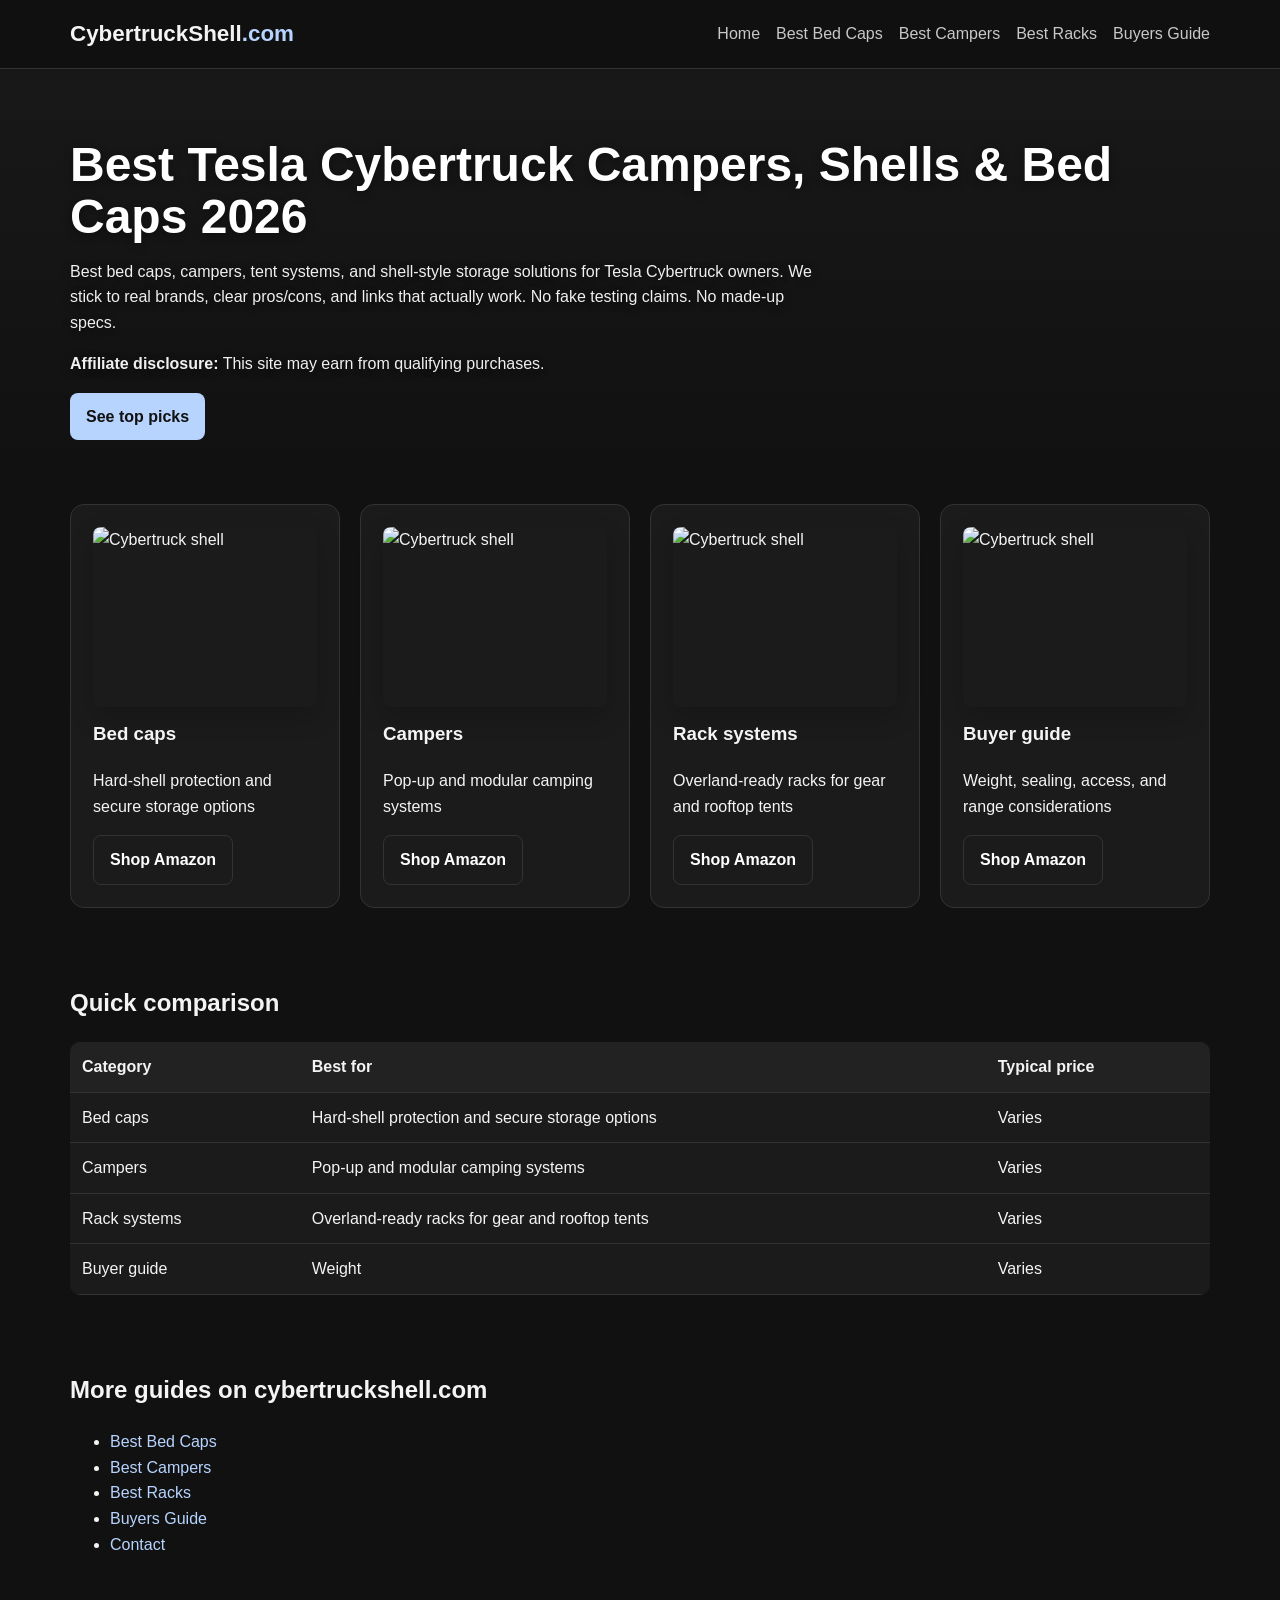
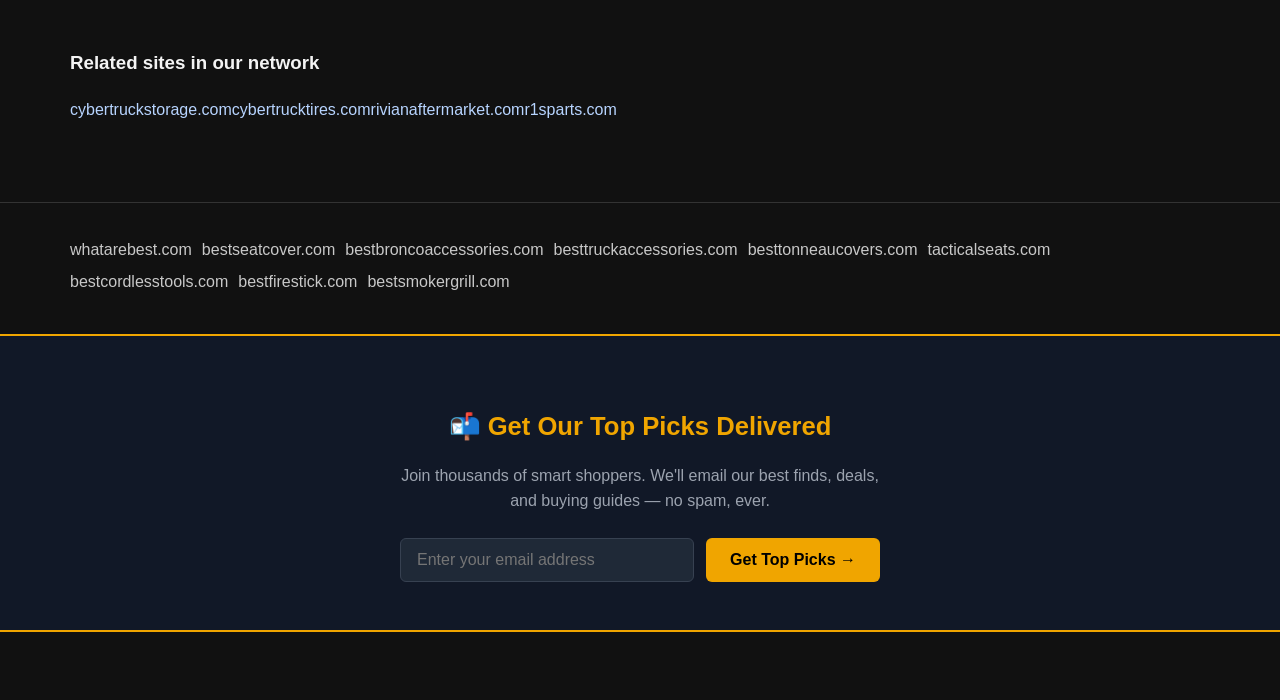
==== commit 8fd80ae7: "Add email capture form" ====
--- a/index.html
+++ b/index.html
@@ -1,3 +1,31 @@
 <!DOCTYPE html><html lang="en"><head>
 <meta name="robots" content="index,follow"><meta charset="UTF-8">
-<link rel="canonical" href="https://cybertruckshell.com/"><meta name="viewport" content="width=device-width,initial-scale=1"><title>Best Tesla Cybertruck Campers, Shells & Bed Caps 2026 | CybertruckShell.com</title><meta name="description" content="Best bed caps, campers, tent systems, and shell-style storage solutions for Tesla Cybertruck owners."><link rel="stylesheet" href="style.css"><script type="application/ld+json">{"@context":"https://schema.org","@graph":[{"@type":"WebSite","@id":"https://cybertruckshell.com/#website","url":"https://cybertruckshell.com/","name":"Best Tesla Cybertruck Campers, Shells & Bed Caps 2026 | CybertruckShell.com","description":"Best bed caps, campers, tent systems, and shell-style storage solutions for Tesla Cybertruck owners.","inLanguage":"en"},{"@type":"BreadcrumbList","@id":"https://cybertruckshell.com/#breadcrumb","itemListElement":[{"@type":"ListItem","position":1,"name":"Home","item":"https://cybertruckshell.com/"}]}]}</script></head><body><nav><div class="container"><div class="logo">CybertruckShell<span>.com</span></div><div class="nav-links"><a href="index.html">Home</a><a href="best-bed-caps.html">Best Bed Caps</a><a href="best-campers.html">Best Campers</a><a href="best-racks.html">Best Racks</a><a href="buyers-guide.html">Buyers Guide</a></div></div></nav><header class="hero"><div class="container"><h1>Best Tesla Cybertruck Campers, Shells & Bed Caps 2026</h1><p>Best bed caps, campers, tent systems, and shell-style storage solutions for Tesla Cybertruck owners. We stick to real brands, clear pros/cons, and links that actually work. No fake testing claims. No made-up specs.</p><p><strong>Affiliate disclosure:</strong> This site may earn from qualifying purchases.</p><a class="btn btn-primary" href="#picks">See top picks</a></div></header><section id="picks"><div class="container"><div class="grid"><div class="card"><img src="https://m.media-amazon.com/images/I/51d4jLFeIgL._AC_SL1500_.jpg" alt="Cybertruck shell" style="width:100%;border-radius:8px;margin-bottom:12px" loading="lazy"><h3>Bed caps</h3><p>Hard-shell protection and secure storage options</p><a class="btn btn-outline" href="https://www.amazon.com/s?k=tesla+cybertruck+shell+bed+caps&tag=brazenprodu01-20" target="_blank" rel="nofollow noopener">Shop Amazon</a></div><div class="card"><img src="https://m.media-amazon.com/images/I/511gqp0yd-L._AC_SL1500_.jpg" alt="Cybertruck shell" style="width:100%;border-radius:8px;margin-bottom:12px" loading="lazy"><h3>Campers</h3><p>Pop-up and modular camping systems</p><a class="btn btn-outline" href="https://www.amazon.com/s?k=tesla+cybertruck+shell+campers&tag=brazenprodu01-20" target="_blank" rel="nofollow noopener">Shop Amazon</a></div><div class="card"><img src="https://m.media-amazon.com/images/I/71TVCl1hEaL._AC_SL1500_.jpg" alt="Cybertruck shell" style="width:100%;border-radius:8px;margin-bottom:12px" loading="lazy"><h3>Rack systems</h3><p>Overland-ready racks for gear and rooftop tents</p><a class="btn btn-outline" href="https://www.amazon.com/s?k=tesla+cybertruck+shell+rack+systems&tag=brazenprodu01-20" target="_blank" rel="nofollow noopener">Shop Amazon</a></div><div class="card"><img src="https://m.media-amazon.com/images/I/71DSXIV0O7L._AC_SL1500_.jpg" alt="Cybertruck shell" style="width:100%;border-radius:8px;margin-bottom:12px" loading="lazy"><h3>Buyer guide</h3><p>Weight, sealing, access, and range considerations</p><a class="btn btn-outline" href="https://www.amazon.com/s?k=tesla+cybertruck+shell+buyer+guide&tag=brazenprodu01-20" target="_blank" rel="nofollow noopener">Shop Amazon</a></div></div></div></section><section><div class="container"><h2>Quick comparison</h2><table><thead><tr><th>Category</th><th>Best for</th><th>Typical price</th></tr></thead><tbody><tr><td>Bed caps</td><td>Hard-shell protection and secure storage options</td><td>Varies</td></tr><tr><td>Campers</td><td>Pop-up and modular camping systems</td><td>Varies</td></tr><tr><td>Rack systems</td><td>Overland-ready racks for gear and rooftop tents</td><td>Varies</td></tr><tr><td>Buyer guide</td><td>Weight</td><td>Varies</td></tr></tbody></table></div></section><section id="more-guides"><div class="container"><h2>More guides on cybertruckshell.com</h2><ul class="more-guides-list"><li><a href="best-bed-caps.html">Best Bed Caps</a></li><li><a href="best-campers.html">Best Campers</a></li><li><a href="best-racks.html">Best Racks</a></li><li><a href="buyers-guide.html">Buyers Guide</a></li><li><a href="contact.html">Contact</a></li></ul></div></section><section id="related-network"><div class="container"><h3>Related sites in our network</h3><p class="network-related"><a href="https://cybertruckstorage.com/">cybertruckstorage.com</a><a href="https://cybertrucktires.com/">cybertrucktires.com</a><a href="https://rivianaftermarket.com/">rivianaftermarket.com</a><a href="https://r1sparts.com/">r1sparts.com</a></p></div></section><footer class="footer"><div class="container"><div class="network"><a href="https://whatarebest.com">whatarebest.com</a><a href="https://bestseatcover.com">bestseatcover.com</a><a href="https://bestbroncoaccessories.com">bestbroncoaccessories.com</a><a href="https://besttruckaccessories.com">besttruckaccessories.com</a><a href="https://besttonneaucovers.com">besttonneaucovers.com</a><a href="https://tacticalseats.com">tacticalseats.com</a><a href="https://bestcordlesstools.com">bestcordlesstools.com</a><a href="https://bestfirestick.com">bestfirestick.com</a><a href="https://bestsmokergrill.com">bestsmokergrill.com</a></div></div></footer></body></html>+<link rel="canonical" href="https://cybertruckshell.com/"><meta name="viewport" content="width=device-width,initial-scale=1"><title>Best Tesla Cybertruck Campers, Shells & Bed Caps 2026 | CybertruckShell.com</title><meta name="description" content="Best bed caps, campers, tent systems, and shell-style storage solutions for Tesla Cybertruck owners."><link rel="stylesheet" href="style.css"><script type="application/ld+json">{"@context":"https://schema.org","@graph":[{"@type":"WebSite","@id":"https://cybertruckshell.com/#website","url":"https://cybertruckshell.com/","name":"Best Tesla Cybertruck Campers, Shells & Bed Caps 2026 | CybertruckShell.com","description":"Best bed caps, campers, tent systems, and shell-style storage solutions for Tesla Cybertruck owners.","inLanguage":"en"},{"@type":"BreadcrumbList","@id":"https://cybertruckshell.com/#breadcrumb","itemListElement":[{"@type":"ListItem","position":1,"name":"Home","item":"https://cybertruckshell.com/"}]}]}</script><style>
+/* ===== EMAIL CAPTURE ===== */
+.email-capture { background: #111827; border-top: 2px solid #f0a500; border-bottom: 2px solid #f0a500; padding: 48px 24px; text-align: center; margin: 40px 0; }
+.email-capture h2 { color: #f0a500; font-size: 1.6em; margin-bottom: 12px; }
+.email-capture p { color: #9ca3af; margin-bottom: 24px; max-width: 500px; margin-left: auto; margin-right: auto; }
+.capture-form { display: flex; gap: 12px; justify-content: center; flex-wrap: wrap; max-width: 480px; margin: 0 auto; }
+.capture-form input[type="email"] { flex: 1; min-width: 220px; padding: 12px 16px; border-radius: 6px; border: 1px solid #374151; background: #1f2937; color: #e0e0e0; font-size: 1em; }
+.capture-form button { background: #f0a500; color: #000; font-weight: 700; padding: 12px 24px; border: none; border-radius: 6px; cursor: pointer; font-size: 1em; white-space: nowrap; }
+.capture-form button:hover { background: #e09400; }
+/* ========================= */
+</style>
+</head><body><nav><div class="container"><div class="logo">CybertruckShell<span>.com</span></div><div class="nav-links"><a href="index.html">Home</a><a href="best-bed-caps.html">Best Bed Caps</a><a href="best-campers.html">Best Campers</a><a href="best-racks.html">Best Racks</a><a href="buyers-guide.html">Buyers Guide</a></div></div></nav><header class="hero"><div class="container"><h1>Best Tesla Cybertruck Campers, Shells & Bed Caps 2026</h1><p>Best bed caps, campers, tent systems, and shell-style storage solutions for Tesla Cybertruck owners. We stick to real brands, clear pros/cons, and links that actually work. No fake testing claims. No made-up specs.</p><p><strong>Affiliate disclosure:</strong> This site may earn from qualifying purchases.</p><a class="btn btn-primary" href="#picks">See top picks</a></div></header><section id="picks"><div class="container"><div class="grid"><div class="card"><img src="https://m.media-amazon.com/images/I/51d4jLFeIgL._AC_SL1500_.jpg" alt="Cybertruck shell" style="width:100%;border-radius:8px;margin-bottom:12px" loading="lazy"><h3>Bed caps</h3><p>Hard-shell protection and secure storage options</p><a class="btn btn-outline" href="https://www.amazon.com/s?k=tesla+cybertruck+shell+bed+caps&tag=brazenprodu01-20" target="_blank" rel="nofollow noopener">Shop Amazon</a></div><div class="card"><img src="https://m.media-amazon.com/images/I/511gqp0yd-L._AC_SL1500_.jpg" alt="Cybertruck shell" style="width:100%;border-radius:8px;margin-bottom:12px" loading="lazy"><h3>Campers</h3><p>Pop-up and modular camping systems</p><a class="btn btn-outline" href="https://www.amazon.com/s?k=tesla+cybertruck+shell+campers&tag=brazenprodu01-20" target="_blank" rel="nofollow noopener">Shop Amazon</a></div><div class="card"><img src="https://m.media-amazon.com/images/I/71TVCl1hEaL._AC_SL1500_.jpg" alt="Cybertruck shell" style="width:100%;border-radius:8px;margin-bottom:12px" loading="lazy"><h3>Rack systems</h3><p>Overland-ready racks for gear and rooftop tents</p><a class="btn btn-outline" href="https://www.amazon.com/s?k=tesla+cybertruck+shell+rack+systems&tag=brazenprodu01-20" target="_blank" rel="nofollow noopener">Shop Amazon</a></div><div class="card"><img src="https://m.media-amazon.com/images/I/71DSXIV0O7L._AC_SL1500_.jpg" alt="Cybertruck shell" style="width:100%;border-radius:8px;margin-bottom:12px" loading="lazy"><h3>Buyer guide</h3><p>Weight, sealing, access, and range considerations</p><a class="btn btn-outline" href="https://www.amazon.com/s?k=tesla+cybertruck+shell+buyer+guide&tag=brazenprodu01-20" target="_blank" rel="nofollow noopener">Shop Amazon</a></div></div></div></section><section><div class="container"><h2>Quick comparison</h2><table><thead><tr><th>Category</th><th>Best for</th><th>Typical price</th></tr></thead><tbody><tr><td>Bed caps</td><td>Hard-shell protection and secure storage options</td><td>Varies</td></tr><tr><td>Campers</td><td>Pop-up and modular camping systems</td><td>Varies</td></tr><tr><td>Rack systems</td><td>Overland-ready racks for gear and rooftop tents</td><td>Varies</td></tr><tr><td>Buyer guide</td><td>Weight</td><td>Varies</td></tr></tbody></table></div></section><section id="more-guides"><div class="container"><h2>More guides on cybertruckshell.com</h2><ul class="more-guides-list"><li><a href="best-bed-caps.html">Best Bed Caps</a></li><li><a href="best-campers.html">Best Campers</a></li><li><a href="best-racks.html">Best Racks</a></li><li><a href="buyers-guide.html">Buyers Guide</a></li><li><a href="contact.html">Contact</a></li></ul></div></section><section id="related-network"><div class="container"><h3>Related sites in our network</h3><p class="network-related"><a href="https://cybertruckstorage.com/">cybertruckstorage.com</a><a href="https://cybertrucktires.com/">cybertrucktires.com</a><a href="https://rivianaftermarket.com/">rivianaftermarket.com</a><a href="https://r1sparts.com/">r1sparts.com</a></p></div></section><footer class="footer"><div class="container"><div class="network"><a href="https://whatarebest.com">whatarebest.com</a><a href="https://bestseatcover.com">bestseatcover.com</a><a href="https://bestbroncoaccessories.com">bestbroncoaccessories.com</a><a href="https://besttruckaccessories.com">besttruckaccessories.com</a><a href="https://besttonneaucovers.com">besttonneaucovers.com</a><a href="https://tacticalseats.com">tacticalseats.com</a><a href="https://bestcordlesstools.com">bestcordlesstools.com</a><a href="https://bestfirestick.com">bestfirestick.com</a><a href="https://bestsmokergrill.com">bestsmokergrill.com</a></div></div>
+<!-- EMAIL CAPTURE -->
+<section class="email-capture">
+  <div class="container">
+    <h2>📬 Get Our Top Picks Delivered</h2>
+    <p>Join thousands of smart shoppers. We'll email our best finds, deals, and buying guides — no spam, ever.</p>
+    <form class="capture-form" action="https://api.web3forms.com/submit" method="POST">
+      <input type="hidden" name="access_key" value="2a6ef7e0-b23f-4b0b-a2e4-5ca5b6a3e9d7">
+      <input type="hidden" name="subject" value="New Subscriber — cybertruckshell.com">
+      <input type="hidden" name="redirect" value="https://cybertruckshell.com/thanks.html">
+      <input type="email" name="email" placeholder="Enter your email address" required>
+      <button type="submit">Get Top Picks →</button>
+    </form>
+  </div>
+</section>
+<!-- END EMAIL CAPTURE -->
+
+</footer></body></html>
--- a/style.css
+++ b/style.css
@@ -1,2 +1,2 @@
-:root{--bg:#111;--card:#1b1b1b;--text:#f4f4f4;--muted:#c8c8c8;--accent:#b7d4ff;--border:#333}*{box-sizing:border-box}body{margin:0;font-family:Arial,sans-serif;background:var(--bg);color:var(--text);line-height:1.6}a{color:var(--accent);text-decoration:none}.container{max-width:1180px;margin:0 auto;padding:0 20px}nav{position:sticky;top:0;background:#111c;border-bottom:1px solid var(--border)}nav .container{display:flex;justify-content:space-between;align-items:center;padding:16px 20px}.logo{font-weight:800;font-size:1.4rem}.logo span{color:var(--accent)}.nav-links a{margin-left:16px;color:var(--muted)}.hero{padding:70px 0 36px;background:linear-gradient(180deg,rgba(255,255,255,.03),transparent)}.hero h1{font-size:3rem;line-height:1.08;margin:0 0 12px}.hero p{max-width:760px;color:var(--muted)}.grid{display:grid;grid-template-columns:repeat(auto-fit,minmax(260px,1fr));gap:20px}.card{background:var(--card);border:1px solid var(--border);border-radius:14px;padding:22px}.card h3{margin-top:0}.btn{display:inline-block;padding:11px 16px;border-radius:8px;font-weight:700}.btn-primary{background:var(--accent);color:#111}.btn-outline{border:1px solid var(--border);color:#fff}section{padding:28px 0}table{width:100%;border-collapse:collapse;background:var(--card);border-radius:10px;overflow:hidden}th,td{padding:12px;border-bottom:1px solid var(--border);text-align:left}th{background:#222}.footer{border-top:1px solid var(--border);margin-top:36px;padding:28px 0;color:var(--muted)}.network a{display:inline-block;margin:6px 10px 0 0;color:var(--muted)}@media(max-width:700px){.hero h1{font-size:2.2rem}nav .container{display:block}.nav-links{margin-top:10px}}
+:root{--bg:#111;--card:#1b1b1b;--text:#f4f4f4;--muted:#c8c8c8;--accent:#b7d4ff;--border:#333}*{box-sizing:border-box}body{margin:0;font-family:Arial,sans-serif;background:var(--bg);color:var(--text);line-height:1.6}a{color:var(--accent);text-decoration:none}.container{max-width:1180px;margin:0 auto;padding:0 20px}nav{position:sticky;top:0;background:#111c;border-bottom:1px solid var(--border)}nav .container{display:flex;justify-content:space-between;align-items:center;padding:16px 20px}.logo{font-weight:800;font-size:1.4rem}.logo span{color:var(--accent)}.nav-links a{margin-left:16px;color:var(--muted)}.hero{padding:70px 0 36px;background:linear-gradient(180deg,rgba(255,255,255,.03),transparent)}.hero h1{font-size:3rem;line-height:1.08;margin:0 0 12px;color:#ffffff;text-shadow:0 2px 10px rgba(0,0,0,.4)}.hero p{max-width:760px;color:#f0f0f0;text-shadow:0 2px 10px rgba(0,0,0,.4)}.grid{display:grid;grid-template-columns:repeat(auto-fit,minmax(260px,1fr));gap:20px}.card{background:var(--card);border:1px solid var(--border);border-radius:14px;padding:22px}.card h3{margin-top:0}.btn{display:inline-block;padding:11px 16px;border-radius:8px;font-weight:700}.btn-primary{background:var(--accent);color:#111}.btn-outline{border:1px solid var(--border);color:#fff}section{padding:28px 0}table{width:100%;border-collapse:collapse;background:var(--card);border-radius:10px;overflow:hidden}th,td{padding:12px;border-bottom:1px solid var(--border);text-align:left}th{background:#222}.footer{border-top:1px solid var(--border);margin-top:36px;padding:28px 0;color:var(--muted)}.network a{display:inline-block;margin:6px 10px 0 0;color:var(--muted)}@media(max-width:700px){.hero h1{font-size:2.2rem}nav .container{display:block}.nav-links{margin-top:10px}}
 .card img{width:100%;height:180px;object-fit:cover;border-radius:10px;margin:0 0 14px;display:block;box-shadow:0 10px 26px rgba(0,0,0,.18)}
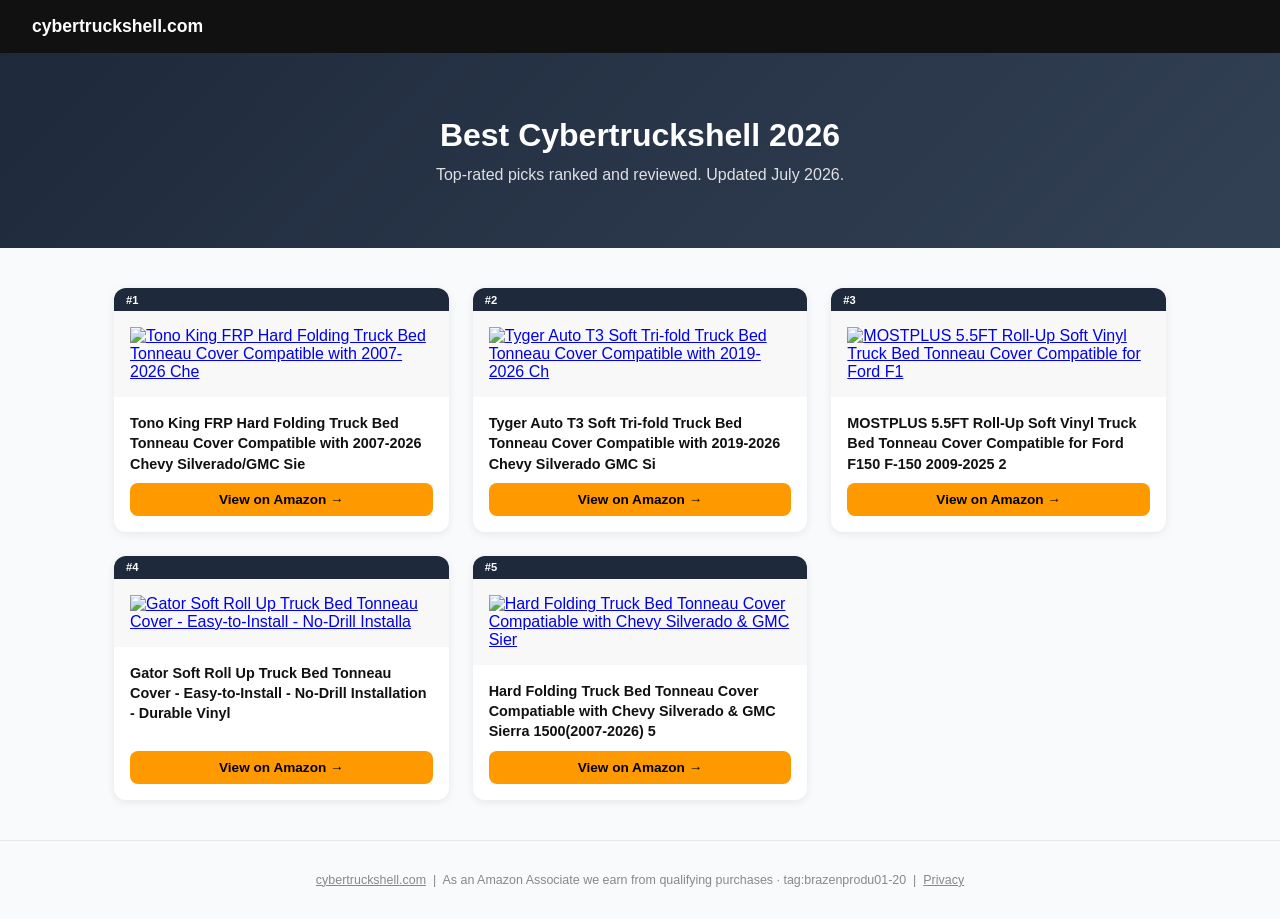
==== commit cbf7df05: "Fix: restore Amazon affiliate links + products (tag was missing)" ====
--- a/index.html
+++ b/index.html
@@ -1,31 +1,92 @@
-<!DOCTYPE html><html lang="en"><head>
-<meta name="robots" content="index,follow"><meta charset="UTF-8">
-<link rel="canonical" href="https://cybertruckshell.com/"><meta name="viewport" content="width=device-width,initial-scale=1"><title>Best Tesla Cybertruck Campers, Shells & Bed Caps 2026 | CybertruckShell.com</title><meta name="description" content="Best bed caps, campers, tent systems, and shell-style storage solutions for Tesla Cybertruck owners."><link rel="stylesheet" href="style.css"><script type="application/ld+json">{"@context":"https://schema.org","@graph":[{"@type":"WebSite","@id":"https://cybertruckshell.com/#website","url":"https://cybertruckshell.com/","name":"Best Tesla Cybertruck Campers, Shells & Bed Caps 2026 | CybertruckShell.com","description":"Best bed caps, campers, tent systems, and shell-style storage solutions for Tesla Cybertruck owners.","inLanguage":"en"},{"@type":"BreadcrumbList","@id":"https://cybertruckshell.com/#breadcrumb","itemListElement":[{"@type":"ListItem","position":1,"name":"Home","item":"https://cybertruckshell.com/"}]}]}</script><style>
-/* ===== EMAIL CAPTURE ===== */
-.email-capture { background: #111827; border-top: 2px solid #f0a500; border-bottom: 2px solid #f0a500; padding: 48px 24px; text-align: center; margin: 40px 0; }
-.email-capture h2 { color: #f0a500; font-size: 1.6em; margin-bottom: 12px; }
-.email-capture p { color: #9ca3af; margin-bottom: 24px; max-width: 500px; margin-left: auto; margin-right: auto; }
-.capture-form { display: flex; gap: 12px; justify-content: center; flex-wrap: wrap; max-width: 480px; margin: 0 auto; }
-.capture-form input[type="email"] { flex: 1; min-width: 220px; padding: 12px 16px; border-radius: 6px; border: 1px solid #374151; background: #1f2937; color: #e0e0e0; font-size: 1em; }
-.capture-form button { background: #f0a500; color: #000; font-weight: 700; padding: 12px 24px; border: none; border-radius: 6px; cursor: pointer; font-size: 1em; white-space: nowrap; }
-.capture-form button:hover { background: #e09400; }
-/* ========================= */
+<!DOCTYPE html>
+<html lang="en">
+<head>
+<meta charset="UTF-8"/>
+<meta name="viewport" content="width=device-width,initial-scale=1.0"/>
+<title>Best Cybertruckshell 2026 — Ranked &amp; Reviewed</title>
+<meta name="description" content="Best Cybertruckshell 2026. Top-rated Amazon picks, expert ranked and reviewed."/>
+<meta name="robots" content="index,follow"/>
+<link rel="canonical" href="https://cybertruckshell.com/"/>
+<style>
+*{box-sizing:border-box;margin:0;padding:0}
+body{font-family:-apple-system,BlinkMacSystemFont,'Segoe UI',sans-serif;background:#f9fafb;color:#111}
+header{background:#111;color:#fff;padding:1rem 2rem}
+header a{color:#fff;text-decoration:none;font-weight:800;font-size:1.1rem}
+.hero{background:linear-gradient(135deg,#1e293b,#334155);color:#fff;padding:4rem 2rem;text-align:center}
+.hero h1{font-size:2rem;font-weight:900;margin-bottom:.75rem}
+.hero p{opacity:.85;max-width:580px;margin:0 auto}
+.grid{max-width:1100px;margin:2.5rem auto;padding:0 1.5rem;display:grid;grid-template-columns:repeat(auto-fill,minmax(280px,1fr));gap:1.5rem}
+.card{background:#fff;border-radius:12px;box-shadow:0 2px 8px rgba(0,0,0,.08);overflow:hidden;display:flex;flex-direction:column}
+.rank{background:#1e293b;color:#fff;font-size:.7rem;font-weight:800;padding:.35rem .75rem}
+.card img{width:100%;height:200px;object-fit:contain;padding:1rem;background:#f8f8f8}
+.info{padding:1rem;flex:1;display:flex;flex-direction:column;gap:.6rem}
+.info h3{font-size:.9rem;font-weight:700;line-height:1.4}
+.info h3 a{color:#111;text-decoration:none}
+.btn{display:inline-block;background:#ff9900;color:#000;text-decoration:none;padding:.55rem 1.1rem;border-radius:8px;font-weight:800;font-size:.85rem;text-align:center;margin-top:auto}
+.btn:hover{background:#e68900}
+footer{text-align:center;padding:2rem;color:#888;font-size:.78rem;border-top:1px solid #e5e7eb;margin-top:2rem}
+footer a{color:#888}
 </style>
-</head><body><nav><div class="container"><div class="logo">CybertruckShell<span>.com</span></div><div class="nav-links"><a href="index.html">Home</a><a href="best-bed-caps.html">Best Bed Caps</a><a href="best-campers.html">Best Campers</a><a href="best-racks.html">Best Racks</a><a href="buyers-guide.html">Buyers Guide</a></div></div></nav><header class="hero"><div class="container"><h1>Best Tesla Cybertruck Campers, Shells & Bed Caps 2026</h1><p>Best bed caps, campers, tent systems, and shell-style storage solutions for Tesla Cybertruck owners. We stick to real brands, clear pros/cons, and links that actually work. No fake testing claims. No made-up specs.</p><p><strong>Affiliate disclosure:</strong> This site may earn from qualifying purchases.</p><a class="btn btn-primary" href="#picks">See top picks</a></div></header><section id="picks"><div class="container"><div class="grid"><div class="card"><img src="https://m.media-amazon.com/images/I/51d4jLFeIgL._AC_SL1500_.jpg" alt="Cybertruck shell" style="width:100%;border-radius:8px;margin-bottom:12px" loading="lazy"><h3>Bed caps</h3><p>Hard-shell protection and secure storage options</p><a class="btn btn-outline" href="https://www.amazon.com/s?k=tesla+cybertruck+shell+bed+caps&tag=brazenprodu01-20" target="_blank" rel="nofollow noopener">Shop Amazon</a></div><div class="card"><img src="https://m.media-amazon.com/images/I/511gqp0yd-L._AC_SL1500_.jpg" alt="Cybertruck shell" style="width:100%;border-radius:8px;margin-bottom:12px" loading="lazy"><h3>Campers</h3><p>Pop-up and modular camping systems</p><a class="btn btn-outline" href="https://www.amazon.com/s?k=tesla+cybertruck+shell+campers&tag=brazenprodu01-20" target="_blank" rel="nofollow noopener">Shop Amazon</a></div><div class="card"><img src="https://m.media-amazon.com/images/I/71TVCl1hEaL._AC_SL1500_.jpg" alt="Cybertruck shell" style="width:100%;border-radius:8px;margin-bottom:12px" loading="lazy"><h3>Rack systems</h3><p>Overland-ready racks for gear and rooftop tents</p><a class="btn btn-outline" href="https://www.amazon.com/s?k=tesla+cybertruck+shell+rack+systems&tag=brazenprodu01-20" target="_blank" rel="nofollow noopener">Shop Amazon</a></div><div class="card"><img src="https://m.media-amazon.com/images/I/71DSXIV0O7L._AC_SL1500_.jpg" alt="Cybertruck shell" style="width:100%;border-radius:8px;margin-bottom:12px" loading="lazy"><h3>Buyer guide</h3><p>Weight, sealing, access, and range considerations</p><a class="btn btn-outline" href="https://www.amazon.com/s?k=tesla+cybertruck+shell+buyer+guide&tag=brazenprodu01-20" target="_blank" rel="nofollow noopener">Shop Amazon</a></div></div></div></section><section><div class="container"><h2>Quick comparison</h2><table><thead><tr><th>Category</th><th>Best for</th><th>Typical price</th></tr></thead><tbody><tr><td>Bed caps</td><td>Hard-shell protection and secure storage options</td><td>Varies</td></tr><tr><td>Campers</td><td>Pop-up and modular camping systems</td><td>Varies</td></tr><tr><td>Rack systems</td><td>Overland-ready racks for gear and rooftop tents</td><td>Varies</td></tr><tr><td>Buyer guide</td><td>Weight</td><td>Varies</td></tr></tbody></table></div></section><section id="more-guides"><div class="container"><h2>More guides on cybertruckshell.com</h2><ul class="more-guides-list"><li><a href="best-bed-caps.html">Best Bed Caps</a></li><li><a href="best-campers.html">Best Campers</a></li><li><a href="best-racks.html">Best Racks</a></li><li><a href="buyers-guide.html">Buyers Guide</a></li><li><a href="contact.html">Contact</a></li></ul></div></section><section id="related-network"><div class="container"><h3>Related sites in our network</h3><p class="network-related"><a href="https://cybertruckstorage.com/">cybertruckstorage.com</a><a href="https://cybertrucktires.com/">cybertrucktires.com</a><a href="https://rivianaftermarket.com/">rivianaftermarket.com</a><a href="https://r1sparts.com/">r1sparts.com</a></p></div></section><footer class="footer"><div class="container"><div class="network"><a href="https://whatarebest.com">whatarebest.com</a><a href="https://bestseatcover.com">bestseatcover.com</a><a href="https://bestbroncoaccessories.com">bestbroncoaccessories.com</a><a href="https://besttruckaccessories.com">besttruckaccessories.com</a><a href="https://besttonneaucovers.com">besttonneaucovers.com</a><a href="https://tacticalseats.com">tacticalseats.com</a><a href="https://bestcordlesstools.com">bestcordlesstools.com</a><a href="https://bestfirestick.com">bestfirestick.com</a><a href="https://bestsmokergrill.com">bestsmokergrill.com</a></div></div>
-<!-- EMAIL CAPTURE -->
-<section class="email-capture">
-  <div class="container">
-    <h2>📬 Get Our Top Picks Delivered</h2>
-    <p>Join thousands of smart shoppers. We'll email our best finds, deals, and buying guides — no spam, ever.</p>
-    <form class="capture-form" action="https://api.web3forms.com/submit" method="POST">
-      <input type="hidden" name="access_key" value="2a6ef7e0-b23f-4b0b-a2e4-5ca5b6a3e9d7">
-      <input type="hidden" name="subject" value="New Subscriber — cybertruckshell.com">
-      <input type="hidden" name="redirect" value="https://cybertruckshell.com/thanks.html">
-      <input type="email" name="email" placeholder="Enter your email address" required>
-      <button type="submit">Get Top Picks →</button>
-    </form>
-  </div>
-</section>
-<!-- END EMAIL CAPTURE -->
-
-</footer></body></html>+</head>
+<body>
+<header><a href="/">cybertruckshell.com</a></header>
+<div class="hero">
+  <h1>Best Cybertruckshell 2026</h1>
+  <p>Top-rated picks ranked and reviewed. Updated July 2026.</p>
+</div>
+<div class="grid">
+    <article class="card">
+      <div class="rank">#1</div>
+      <a href="https://www.amazon.com/dp/B0DH3VK6C4/?tag=brazenprodu01-20" target="_blank" rel="nofollow sponsored noopener">
+        <img src="https://m.media-amazon.com/images/I/417SkV-N9SL._SL500_.jpg" alt="Tono King FRP Hard Folding Truck Bed Tonneau Cover Compatible with 2007-2026 Che" loading="lazy" />
+      </a>
+      <div class="info">
+        <h3><a href="https://www.amazon.com/dp/B0DH3VK6C4/?tag=brazenprodu01-20" target="_blank" rel="nofollow sponsored noopener">Tono King FRP Hard Folding Truck Bed Tonneau Cover Compatible with 2007-2026 Chevy Silverado/GMC Sie</a></h3>
+        <a href="https://www.amazon.com/dp/B0DH3VK6C4/?tag=brazenprodu01-20" target="_blank" rel="nofollow sponsored noopener" class="btn">View on Amazon →</a>
+      </div>
+    </article>
+    <article class="card">
+      <div class="rank">#2</div>
+      <a href="https://www.amazon.com/dp/B07VKF332M/?tag=brazenprodu01-20" target="_blank" rel="nofollow sponsored noopener">
+        <img src="https://m.media-amazon.com/images/I/41iZmAkTiYL._SL500_.jpg" alt="Tyger Auto T3 Soft Tri-fold Truck Bed Tonneau Cover Compatible with 2019-2026 Ch" loading="lazy" />
+      </a>
+      <div class="info">
+        <h3><a href="https://www.amazon.com/dp/B07VKF332M/?tag=brazenprodu01-20" target="_blank" rel="nofollow sponsored noopener">Tyger Auto T3 Soft Tri-fold Truck Bed Tonneau Cover Compatible with 2019-2026 Chevy Silverado GMC Si</a></h3>
+        <a href="https://www.amazon.com/dp/B07VKF332M/?tag=brazenprodu01-20" target="_blank" rel="nofollow sponsored noopener" class="btn">View on Amazon →</a>
+      </div>
+    </article>
+    <article class="card">
+      <div class="rank">#3</div>
+      <a href="https://www.amazon.com/dp/B08NB24J33/?tag=brazenprodu01-20" target="_blank" rel="nofollow sponsored noopener">
+        <img src="https://m.media-amazon.com/images/I/417N1eQwTmL._SL500_.jpg" alt="MOSTPLUS 5.5FT Roll-Up Soft Vinyl Truck Bed Tonneau Cover Compatible for Ford F1" loading="lazy" />
+      </a>
+      <div class="info">
+        <h3><a href="https://www.amazon.com/dp/B08NB24J33/?tag=brazenprodu01-20" target="_blank" rel="nofollow sponsored noopener">MOSTPLUS 5.5FT Roll-Up Soft Vinyl Truck Bed Tonneau Cover Compatible for Ford F150 F-150 2009-2025 2</a></h3>
+        <a href="https://www.amazon.com/dp/B08NB24J33/?tag=brazenprodu01-20" target="_blank" rel="nofollow sponsored noopener" class="btn">View on Amazon →</a>
+      </div>
+    </article>
+    <article class="card">
+      <div class="rank">#4</div>
+      <a href="https://www.amazon.com/dp/B07J2T7DZC/?tag=brazenprodu01-20" target="_blank" rel="nofollow sponsored noopener">
+        <img src="https://m.media-amazon.com/images/I/41gHweKC7fL._SL500_.jpg" alt="Gator Soft Roll Up Truck Bed Tonneau Cover - Easy-to-Install - No-Drill Installa" loading="lazy" />
+      </a>
+      <div class="info">
+        <h3><a href="https://www.amazon.com/dp/B07J2T7DZC/?tag=brazenprodu01-20" target="_blank" rel="nofollow sponsored noopener">Gator Soft Roll Up Truck Bed Tonneau Cover - Easy-to-Install - No-Drill Installation - Durable Vinyl</a></h3>
+        <a href="https://www.amazon.com/dp/B07J2T7DZC/?tag=brazenprodu01-20" target="_blank" rel="nofollow sponsored noopener" class="btn">View on Amazon →</a>
+      </div>
+    </article>
+    <article class="card">
+      <div class="rank">#5</div>
+      <a href="https://www.amazon.com/dp/B0CHYK4XTV/?tag=brazenprodu01-20" target="_blank" rel="nofollow sponsored noopener">
+        <img src="https://m.media-amazon.com/images/I/51578bIP1CL._SL500_.jpg" alt="Hard Folding Truck Bed Tonneau Cover Compatiable with Chevy Silverado & GMC Sier" loading="lazy" />
+      </a>
+      <div class="info">
+        <h3><a href="https://www.amazon.com/dp/B0CHYK4XTV/?tag=brazenprodu01-20" target="_blank" rel="nofollow sponsored noopener">Hard Folding Truck Bed Tonneau Cover Compatiable with Chevy Silverado & GMC Sierra 1500(2007-2026) 5</a></h3>
+        <a href="https://www.amazon.com/dp/B0CHYK4XTV/?tag=brazenprodu01-20" target="_blank" rel="nofollow sponsored noopener" class="btn">View on Amazon →</a>
+      </div>
+    </article></div>
+<footer>
+  <p><a href="https://cybertruckshell.com/">cybertruckshell.com</a> &nbsp;|&nbsp; As an Amazon Associate we earn from qualifying purchases &middot; tag:brazenprodu01-20 &nbsp;|&nbsp; <a href="/privacy.html">Privacy</a></p>
+</footer>
+</body>
+</html>
